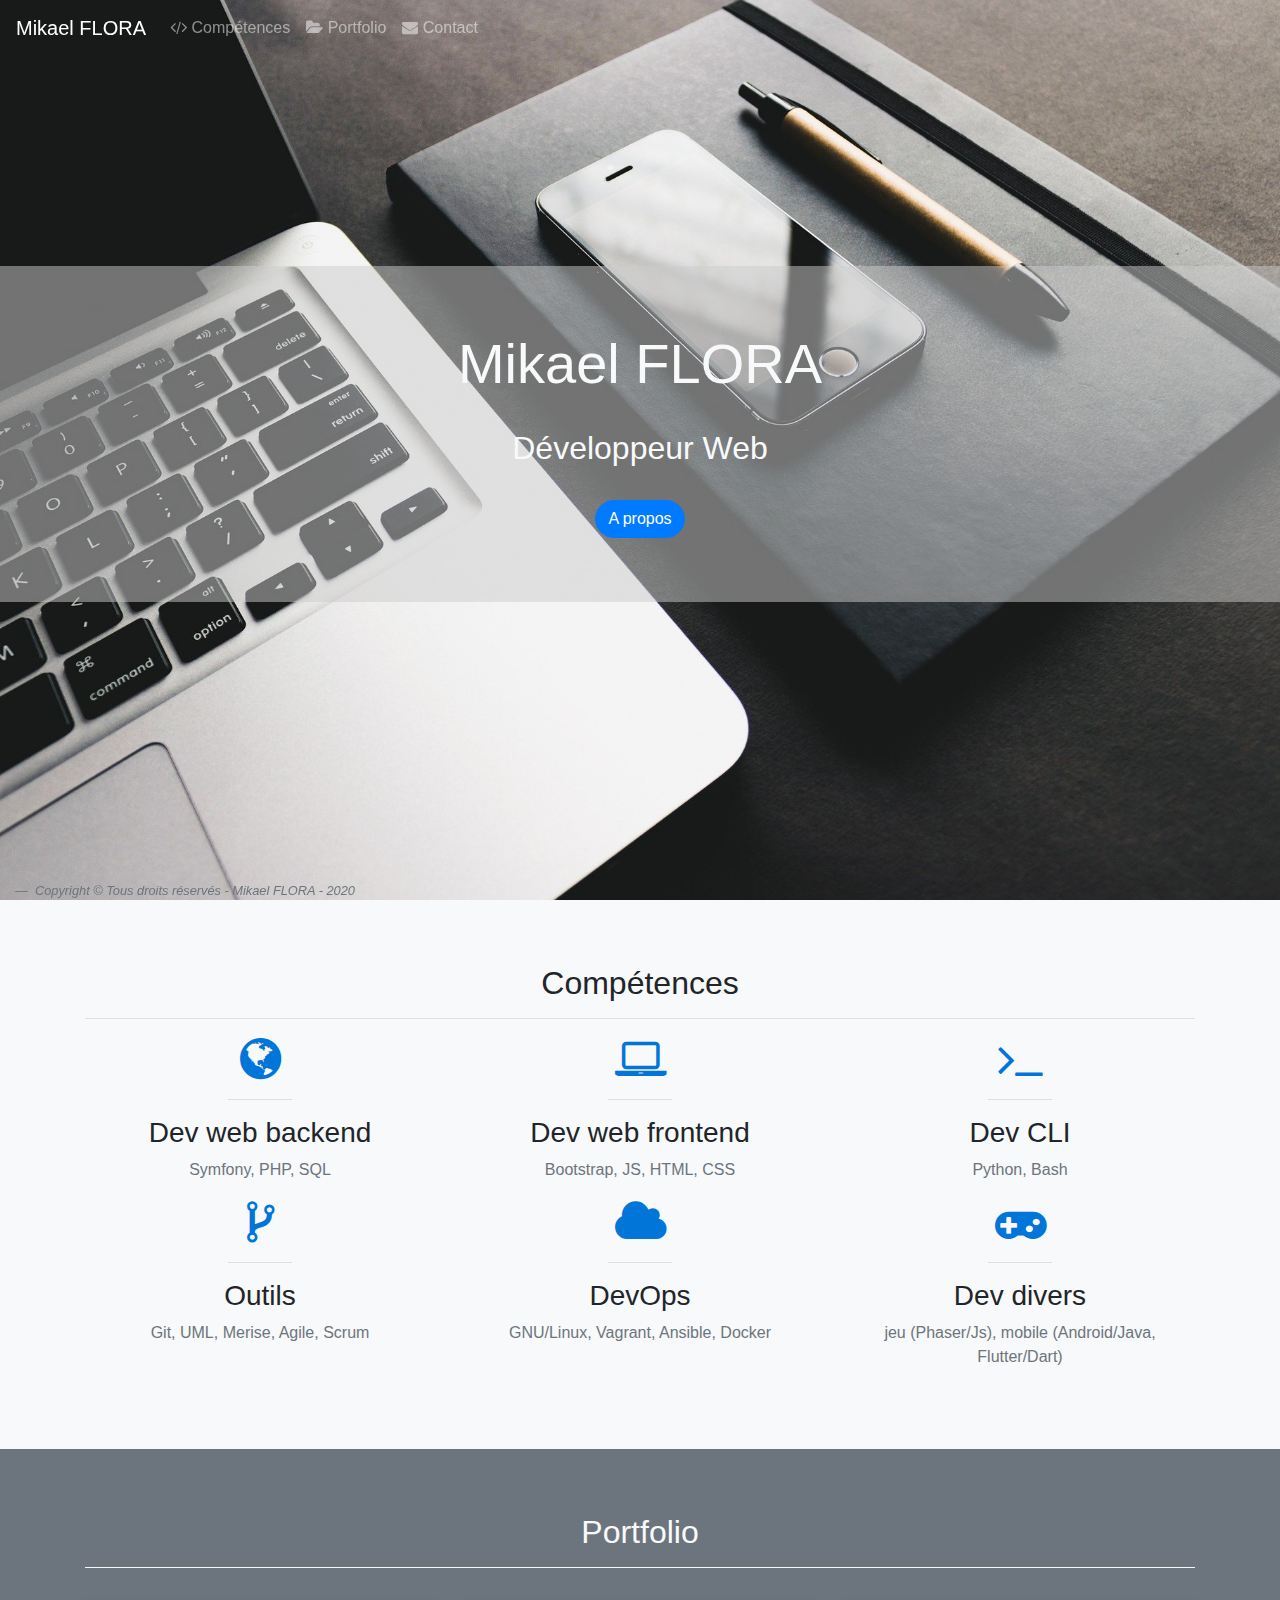
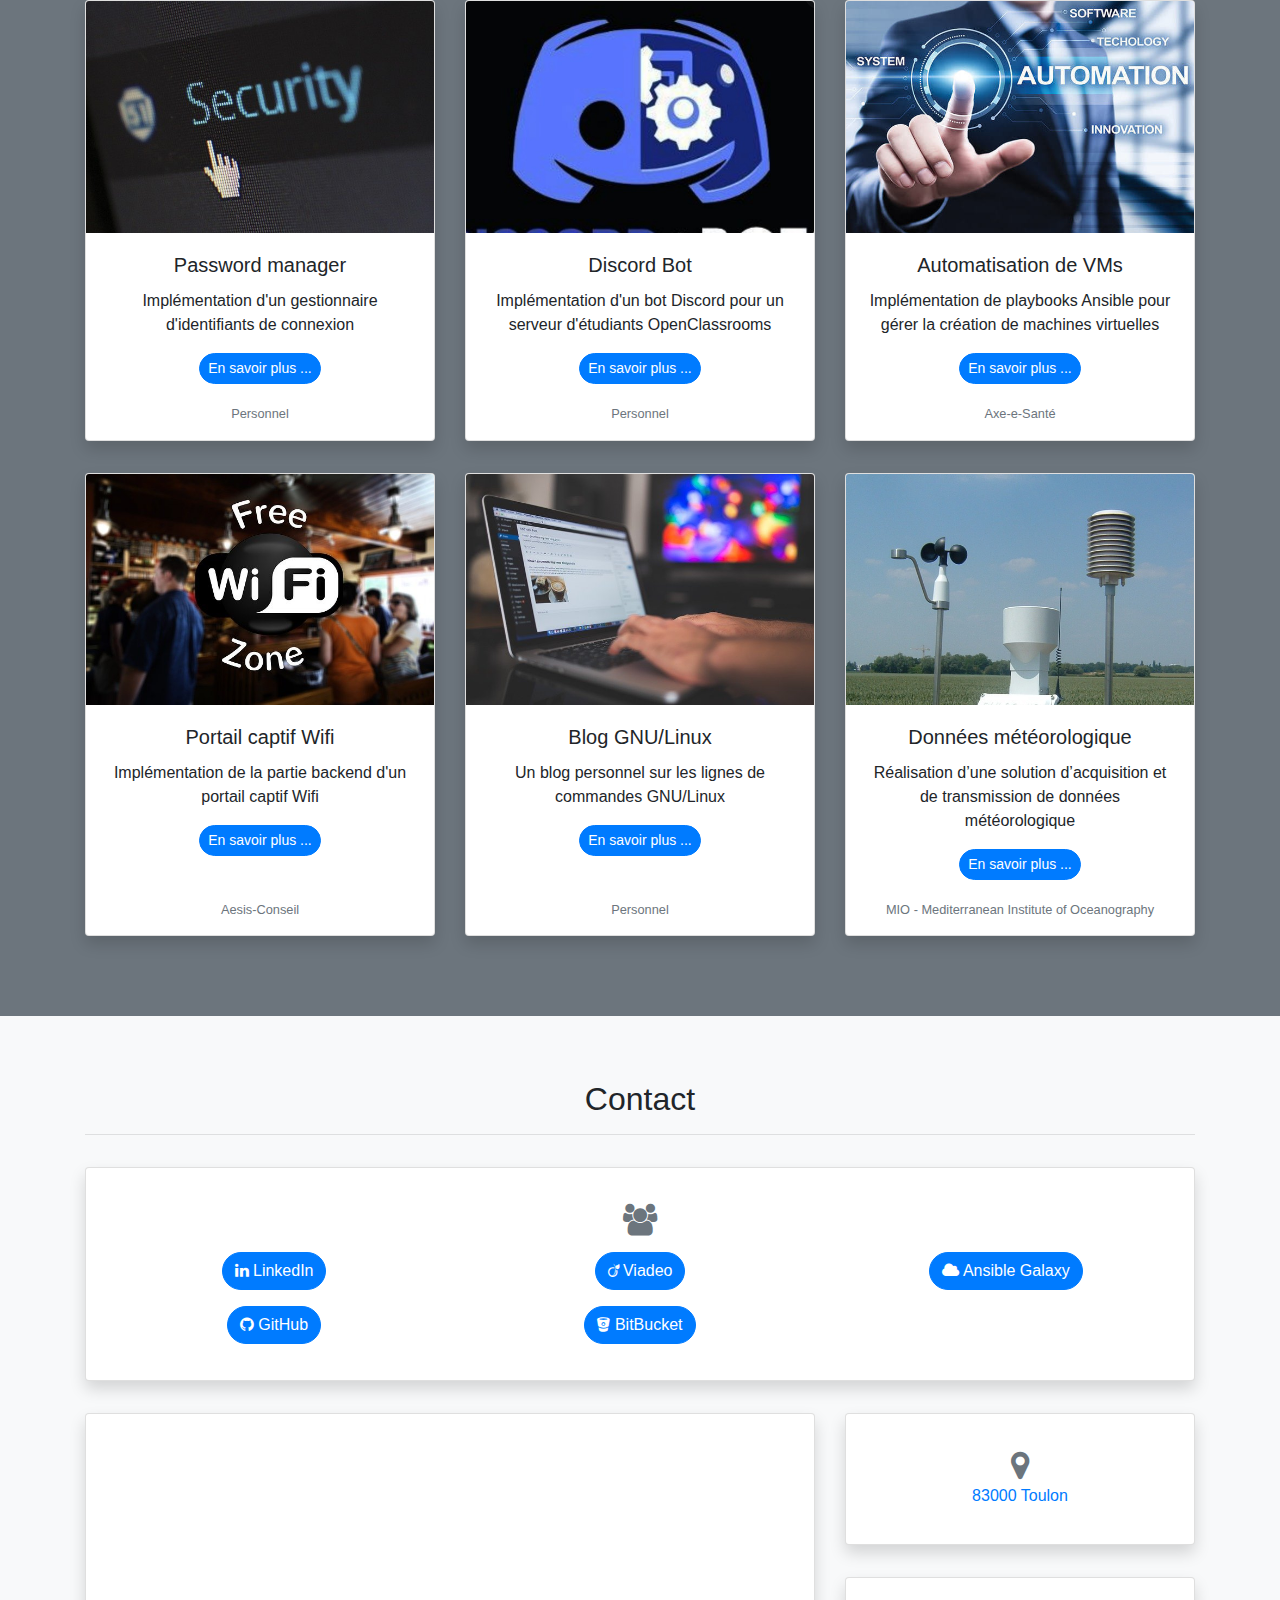
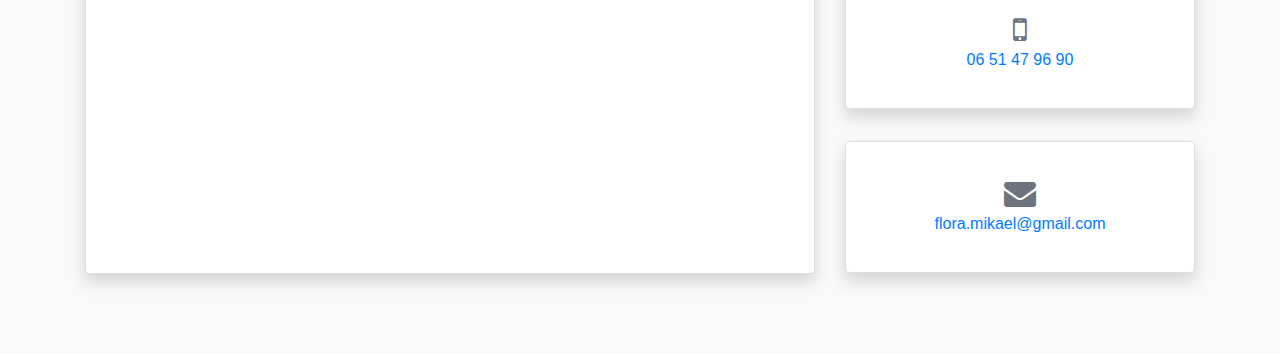
==== index.html @ eba41eec "projet portail captif Wifi" ====
<!DOCTYPE html>
<html lang="fr">
<head>
	<meta charset="utf-8">
	<link rel="stylesheet" href="https://stackpath.bootstrapcdn.com/bootstrap/4.5.2/css/bootstrap.min.css" integrity="sha384-JcKb8q3iqJ61gNV9KGb8thSsNjpSL0n8PARn9HuZOnIxN0hoP+VmmDGMN5t9UJ0Z" crossorigin="anonymous">
	<link rel="stylesheet" href="https://stackpath.bootstrapcdn.com/font-awesome/4.7.0/css/font-awesome.min.css" integrity="sha384-wvfXpqpZZVQGK6TAh5PVlGOfQNHSoD2xbE+QkPxCAFlNEevoEH3Sl0sibVcOQVnN" crossorigin="anonymous">
	<link rel="stylesheet" href="public/css/style.css">
	<title>Mikael FLORA</title>
</head>
<body>
	<!-- menu -->
	<nav class="navbar navbar-expand-sm navbar-dark bg-transparent fixed-top">
		<a class="navbar-brand page-scroll" href="#">Mikael FLORA</a>
		<button class="navbar-toggler collapsed" type="button" data-toggle="collapse" data-target="#navbarContent">
			<span class="navbar-toggler-icon"></span>
		</button>
		<div class="collapse navbar-collapse" id="navbarContent">
			<ul class="nav navbar-nav navbar-right">
				<li class="nav-item">
					<a class="nav-link" href="#skill"><span class="fa fa-code"></span> Compétences</a>
				</li>
				<li class="nav-item">
					<a class="nav-link" href="#portfolio"><span class="fa fa-folder-open"></span> Portfolio</a>
				</li>
				<li class="nav-item">
					<a class="nav-link" href="#contact"><span class="fa fa-envelope"></span> Contact</a>
				</li>
			</ul>
		</div>
	</nav>
	<!-- hero -->
	<header class="d-flex align-items-center">
		<div class="jumbotron text-center text-light col-12 rounded-0">
			<h1 class="display-4">Mikael FLORA</h1>
			<br>
			<h2>Développeur Web</h2>
			<br>
			<a href="#skill" class="btn btn-primary rounded-pill">A propos</a>
		</div>
	</header>
	<!-- content -->
	<!-- skill -->
	<div class="bg-light">
		<section id="skill" class="container text-center">
			<h2>Compétences</h2>
			<hr>
			<div class="row">
				<div class="col-12 col-sm-6 col-md-4">
					<span style="font-size: 48px; color: #0275d8" class="fa fa-globe"></span>
					<hr style="max-width: 64px">
					<h3>Dev web backend</h3>
					<p class="text-muted">Symfony, PHP, SQL</p>
				</div>
				<div class="col-12 col-sm-6 col-md-4">
					<span style="font-size: 48px; color: #0275d8" class="fa fa-laptop"></span>
					<hr style="max-width: 64px">
					<h3>Dev web frontend</h3>
					<p class="text-muted">Bootstrap, JS, HTML, CSS</p>
				</div>
				<div class="col-12 col-sm-6 col-md-4">
					<span style="font-size: 48px; color: #0275d8" class="fa fa-terminal"></span>
					<hr style="max-width: 64px">
					<h3>Dev CLI</h3>
					<p class="text-muted">Python, Bash</p>
				</div>
				<div class="col-12 col-sm-6 col-md-4">
					<span style="font-size: 48px; color: #0275d8" class="fa fa-code-fork"></span>
					<hr style="max-width: 64px">
					<h3>Outils</h3>
					<p class="text-muted">Git, UML, Merise, Agile, Scrum</p>
				</div>
				<div class="col-12 col-sm-6 col-md-4">
					<span style="font-size: 48px; color: #0275d8" class="fa fa-cloud"></span>
					<hr style="max-width: 64px">
					<h3>DevOps</h3>
					<p class="text-muted">GNU/Linux, Vagrant, Ansible, Docker</p>
				</div>
				<div class="col-12 col-sm-6 col-md-4">
					<span style="font-size: 48px; color: #0275d8" class="fa fa-gamepad"></span>
					<hr style="max-width: 64px">
					<h3>Dev divers</h3>
					<p class="text-muted">jeu (Phaser/Js), mobile (Android/Java, Flutter/Dart)</p>
				</div>
			</div>
		</section>
	</div>
	<!-- portfolio -->
	<div class="bg-secondary">
		<section id="portfolio" class="container text-center">
			<h2 class="text-light">Portfolio</h2>
			<hr style="border-color: #f7f7f7">
			<div class="card-deck">
				<div class="card my-3 shadow project">
					<img class="card-img-top" src="public/images/password-manager.jpg" alt="Card image cap">
					<div class="card-body">
						<h5 class="card-title">Password manager</h5>
						<p class="card-text">Implémentation d'un gestionnaire d'identifiants de connexion</p>
						<a href="password-manager.html" class="btn btn-primary btn-sm rounded-pill stretched-link">En savoir plus ...</a>
					</div>
					<div class="card-footed">
						<p class="small text-muted">Personnel</p>
					</div>
				</div>
				<div class="card my-3 shadow project">
					<img class="card-img-top" src="public/images/discord.jpg" alt="Card image cap">
					<div class="card-body">
						<h5 class="card-title">Discord Bot</h5>
						<p class="card-text">Implémentation d'un bot Discord pour un serveur d'étudiants OpenClassrooms</p>
						<a href="discord-bot.html" class="btn btn-primary btn-sm rounded-pill stretched-link">En savoir plus ...</a>
					</div>
					<div class="card-footed">
						<p class="small text-muted">Personnel</p>
					</div>
				</div>
				<div class="card my-3 shadow project">
					<img class="card-img-top" src="public/images/automation.jpg" alt="Card image cap">
					<div class="card-body">
						<h5 class="card-title">Automatisation de VMs</h5>
						<p class="card-text">Implémentation de playbooks Ansible pour gérer la création de machines virtuelles</p>
						<a href="vms.html" class="btn btn-primary btn-sm rounded-pill stretched-link">En savoir plus ...</a>
					</div>
					<div class="card-footed">
						<p class="small text-muted">Axe-e-Santé</p>
					</div>
				</div>
			</div>
			<div class="card-deck">
				<div class="card my-3 shadow project">
					<img class="card-img-top" src="public/images/wifi.jpg" alt="Card image cap">
					<div class="card-body">
						<h5 class="card-title">Portail captif Wifi</h5>
						<p class="card-text">Implémentation de la partie backend d'un portail captif Wifi</p>
						<a href="wifi.html" class="btn btn-primary btn-sm rounded-pill stretched-link">En savoir plus ...</a>
					</div>
					<div class="card-footed">
						<p class="small text-muted">Aesis-Conseil</p>
					</div>
				</div>
				<div class="card my-3 shadow project">
					<img class="card-img-top" src="public/images/blog.jpg" alt="Card image cap">
					<div class="card-body">
						<h5 class="card-title">Blog GNU/Linux</h5>
						<p class="card-text">Un blog personnel sur les lignes de commandes GNU/Linux</p>
						<a href="blog.html" class="btn btn-primary btn-sm rounded-pill stretched-link">En savoir plus ...</a>
					</div>
					<div class="card-footed">
						<p class="small text-muted">Personnel</p>
					</div>
				</div>
				<div class="card my-3 shadow project">
					<img class="card-img-top" src="public/images/weather-station.jpg" alt="Card image cap">
					<div class="card-body">
						<h5 class="card-title">Données météorologique</h5>
						<p class="card-text">Réalisation d’une solution d’acquisition et de transmission de données météorologique</p>
						<a href="weatherstation.html" class="btn btn-primary btn-sm rounded-pill stretched-link">En savoir plus ...</a>
					</div>
					<div class="card-footed">
						<p class="small text-muted">MIO - Mediterranean Institute of Oceanography</p>
					</div>
				</div>
			</div>
		</section>
	</div>
	<!-- contact -->
	<div class="bg-light">
		<section id="contact" class="container text-center">
			<h2>Contact</h2>
			<hr>
			<div class="row">
				<div class="col-12">
					<div class="card my-3 shadow">
						<div class="card-body">
							<span style="font-size: 32px; color: #6c757d" class="fa fa-users my-3"></span>
							<div class="row">
								<div class="col-12 col-sm-6 col-md-4">
									<a class="btn btn-primary rounded-pill mb-3" href="https://fr.linkedin.com/in/mikael-flora-923458b4"><span class="fa fa-linkedin"></span> LinkedIn</a>
								</div>
								<div class="col-12 col-sm-6 col-md-4">
									<a class="btn btn-primary rounded-pill mb-3" href="https://viadeo.journaldunet.com/p/mikael-flora-2685416"><span class="fa fa-viadeo"></span> Viadeo</a>
								</div>
								<div class="col-12 col-sm-6 col-md-4">
									<a class="btn btn-primary rounded-pill mb-3" href="https://galaxy.ansible.com/mikaelflora"><span class="fa fa-cloud"></span> Ansible Galaxy</a>
								</div>
								<div class="col-12 col-sm-6 col-md-4">
									<a class="btn btn-primary rounded-pill mb-3" href="https://github.com/mikaelflora"><span class="fa fa-github"></span> GitHub</a>
								</div>
								<div class="col-12 col-sm-6 col-md-4">
									<a class="btn btn-primary rounded-pill mb-3" href="https://bitbucket.org/openclassrooms"><span class="fa fa-bitbucket"></span> BitBucket</a>
								</div>
							</div>
						</div>
					</div>
				</div>
			</div>
			<div class="row">
				<div class="col-12 col-lg-8">
					<div class="card my-3 shadow">
						<div class="card-body">
							<div id="map-container-google" class="rounded map-responsive">
				<iframe src="https://www.google.com/maps/embed?pb=!1m18!1m12!1m3!1d23298.258753859714!2d5.929861238009072!3d43.119594615152316!2m3!1f0!2f0!3f0!3m2!1i1024!2i768!4f13.1!3m3!1m2!1s0x12c91ba234d2a109%3A0x1c0819a950b6f610!2s83000%20Toulon!5e0!3m2!1sfr!2sfr!4v1603699449719!5m2!1sfr!2sfr" frameborder="0" style="border:0;" allowfullscreen="" aria-hidden="false" tabindex="0"></iframe>
							</div>
						</div>
					</div>
				</div>
				<div class="col-12 col-lg-4">
					<div class="row">						
						<div class="col-12">
							<div class="card my-3 shadow">
								<div class="card-body">
									<span style="font-size: 32px; color: #6c757d" class="fa fa-map-marker mt-3"></span>
									<address>
										<p>
											<a href="https://www.google.fr/maps/place/83000+Toulon/@43.1195946,5.9298612,14z/data=!3m1!4b1!4m5!3m4!1s0x12c91ba234d2a109:0x1c0819a950b6f610!8m2!3d43.1146883!4d5.9488975">83000 Toulon</a>
										</p>
									</address>
								</div>
							</div>
						</div>
						<div class="col-12">
							<div class="card my-3 shadow">
								<div class="card-body">
									<span style="font-size: 32px; color: #6c757d" class="fa fa-mobile mt-3"></span>
									<p>
										<a href="tel:(+33) 6 51 47 96 90"> 06 51 47 96 90</a>
									</p>
								</div>
							</div>
						</div>
						<div class="col-12">
							<div class="card my-3 shadow">
								<div class="card-body">
									<span style="font-size: 32px; color: #6c757d" class="fa fa-envelope mt-3"></span>
									<p>
										<script type="text/javascript">
		  									emailE = 'gmail.com'
											emailE = ('flora.mikael' + '@' + emailE)
											document.write('<a href="mailto:' + emailE + '">' + emailE + '</a>')
										</script>
										<noscript>
											Email address protected by JavaScript
										</noscript>
									</p>
								</div>
							</div>
						</div>
					</div>
				</div>
			</div>
		</section>
	</div>
	<!-- footer -->
	<footer class="container-fluid blockquote-footer fixed-bottom">
		<span class="font-italic">Copyright © Tous droits réservés - Mikael FLORA - 2020</span>
	</footer>
	<!-- js -->
	<script src="https://code.jquery.com/jquery-3.5.1.slim.min.js" integrity="sha384-DfXdz2htPH0lsSSs5nCTpuj/zy4C+OGpamoFVy38MVBnE+IbbVYUew+OrCXaRkfj" crossorigin="anonymous"></script>
	<script src="https://cdn.jsdelivr.net/npm/bootstrap@4.5.3/dist/js/bootstrap.bundle.min.js" integrity="sha384-ho+j7jyWK8fNQe+A12Hb8AhRq26LrZ/JpcUGGOn+Y7RsweNrtN/tE3MoK7ZeZDyx" crossorigin="anonymous"></script>
	<script src="public/js/script.js" type="text/javascript"></script>
</body>
</html>
---- public/css/style.css ----
html {
  scroll-behavior: smooth;
}

header {
	height: 100vh;
	background-image: url('../../public/images/hero.jpg');
	background-size: cover;
	background-position: center;
	background-repeat: no-repeat;
}

.jumbotron {
	background: rgba(204, 204, 204, 0.5);
}

.container { 
    padding-top: 64px;
    padding-bottom: 64px;
}

.map-responsive {
	overflow:hidden;
	padding-bottom:56.25%;
	position:relative;>
	height:0;
	margin: 16px;
}

.map-responsive iframe {
	left:0;
	top:0;
	height:100%;
	width:100%;
	position:absolute;
}

a:hover.nav-link, a:hover.navbar-brand {
	transition-property: transform;
	transition-duration: 0.2s;
    transform:scale(1.1,1.1);
    -webkit-transform:scale(1.1,1.1);
    -moz-transform:scale(1.1,1.1);
}

.project:hover {
	transition: transform .25s ease;
	transform: scale(1.10);
}
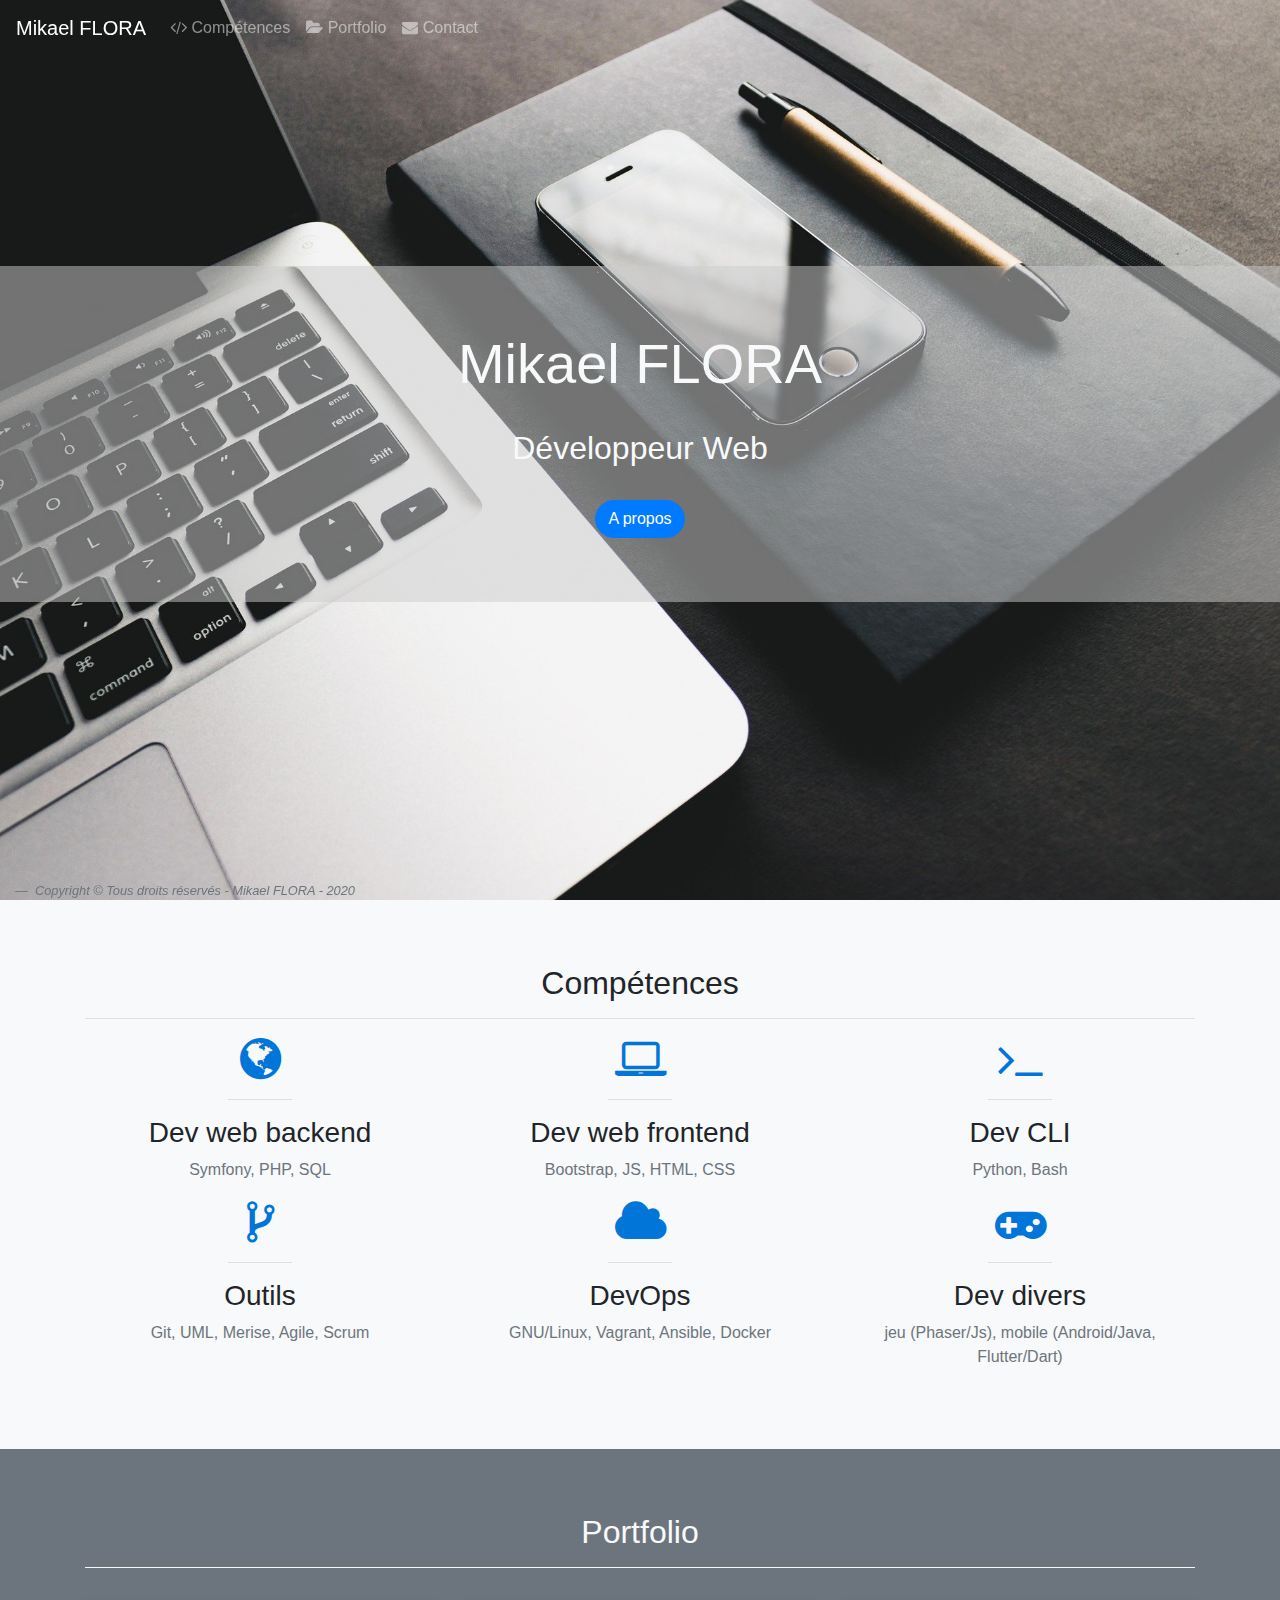
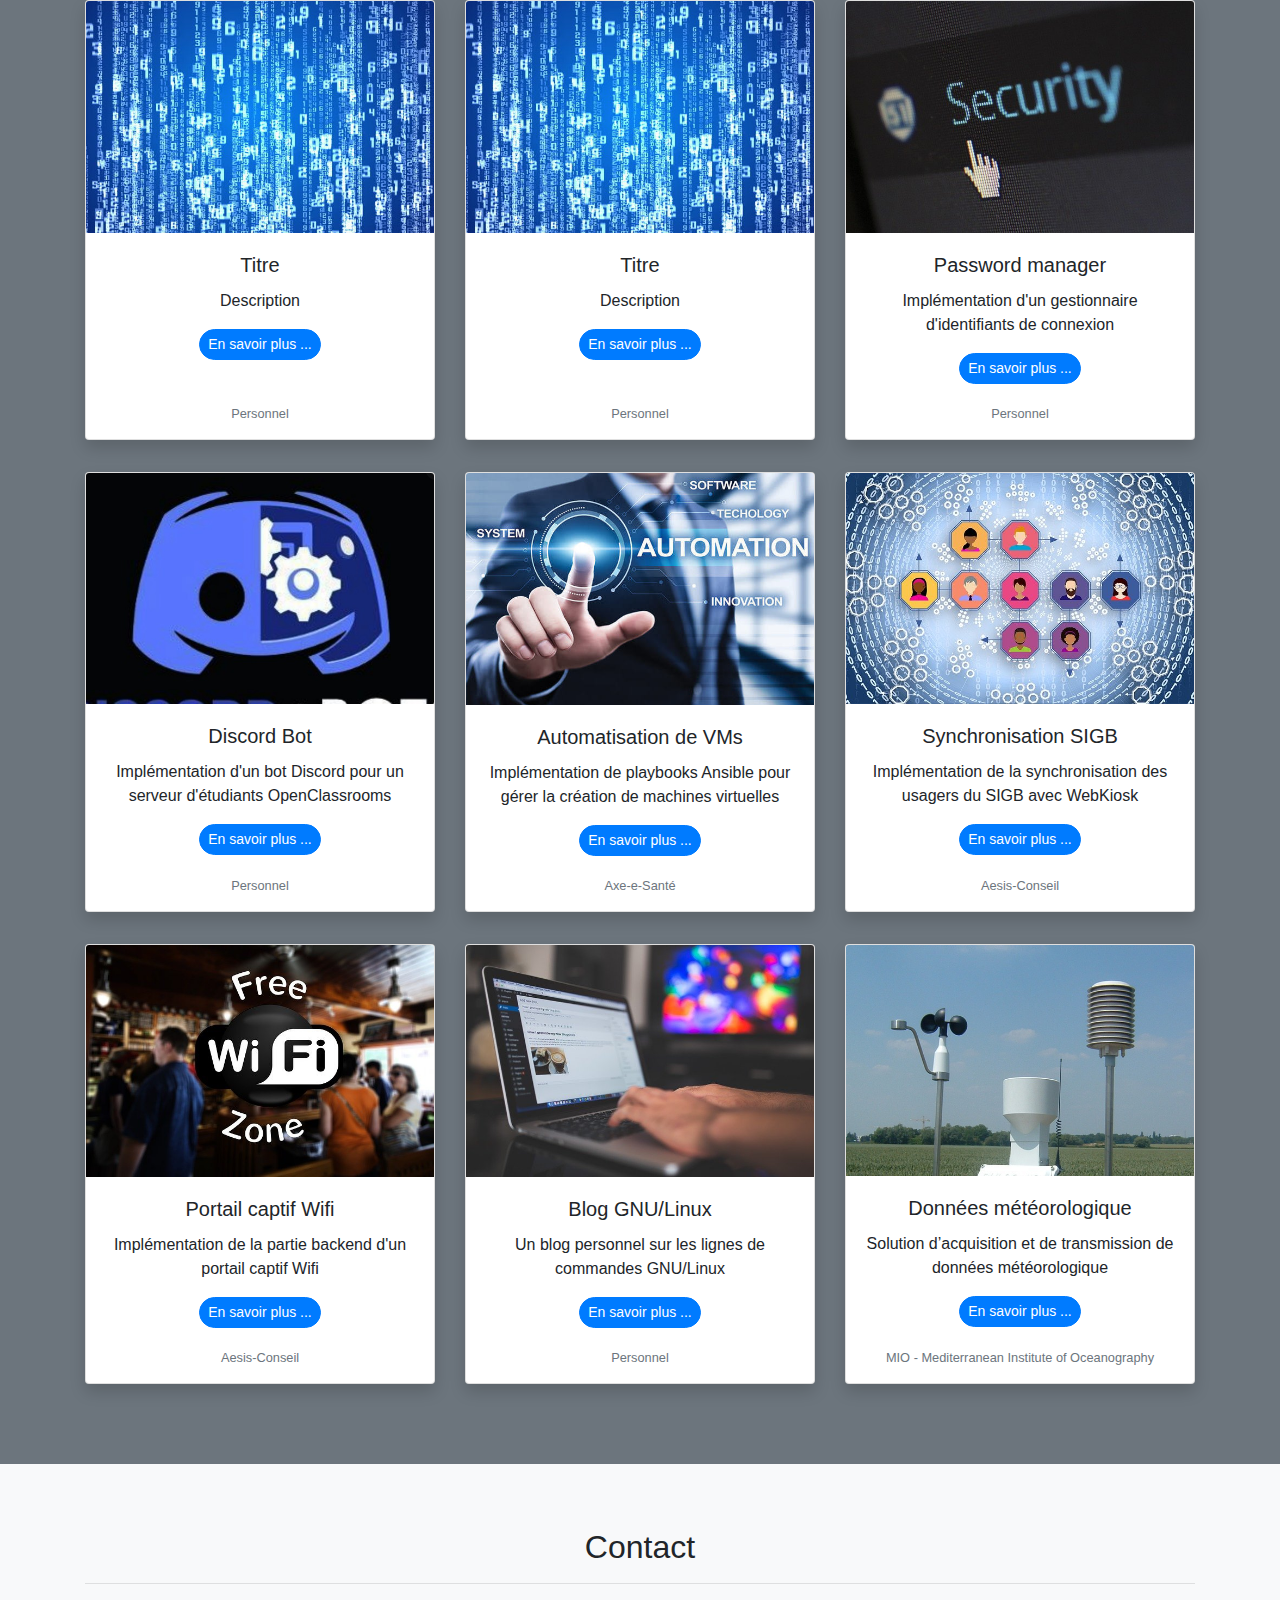
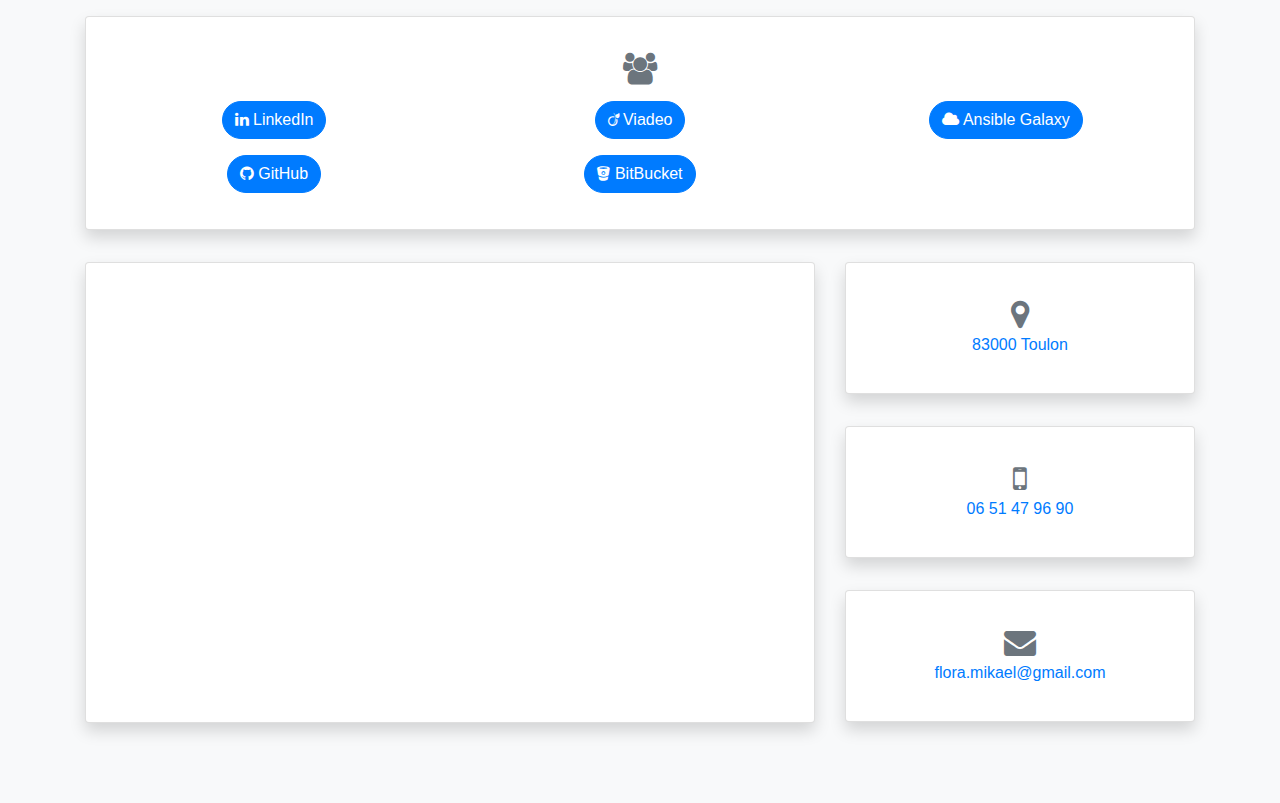
==== commit c2b3bb4c: "projet synchronisation SIGB" ====
--- a/index.html
+++ b/index.html
@@ -91,6 +91,28 @@
 			<hr style="border-color: #f7f7f7">
 			<div class="card-deck">
 				<div class="card my-3 shadow project">
+					<img class="card-img-top" src="public/images/matrix.jpg" alt="Card image cap">
+					<div class="card-body">
+						<h5 class="card-title">Titre</h5>
+						<p class="card-text">Description</p>
+						<a href="password-manager.html" class="btn btn-primary btn-sm rounded-pill stretched-link">En savoir plus ...</a>
+					</div>
+					<div class="card-footed">
+						<p class="small text-muted">Personnel</p>
+					</div>
+				</div>
+				<div class="card my-3 shadow project">
+					<img class="card-img-top" src="public/images/matrix.jpg" alt="Card image cap">
+					<div class="card-body">
+						<h5 class="card-title">Titre</h5>
+						<p class="card-text">Description</p>
+						<a href="password-manager.html" class="btn btn-primary btn-sm rounded-pill stretched-link">En savoir plus ...</a>
+					</div>
+					<div class="card-footed">
+						<p class="small text-muted">Personnel</p>
+					</div>
+				</div>
+				<div class="card my-3 shadow project">
 					<img class="card-img-top" src="public/images/password-manager.jpg" alt="Card image cap">
 					<div class="card-body">
 						<h5 class="card-title">Password manager</h5>
@@ -101,6 +123,8 @@
 						<p class="small text-muted">Personnel</p>
 					</div>
 				</div>
+			</div>
+			<div class="card-deck">
 				<div class="card my-3 shadow project">
 					<img class="card-img-top" src="public/images/discord.jpg" alt="Card image cap">
 					<div class="card-body">
@@ -123,6 +147,17 @@
 						<p class="small text-muted">Axe-e-Santé</p>
 					</div>
 				</div>
+				<div class="card my-3 shadow project">
+					<img class="card-img-top" src="public/images/users-network.jpg" alt="Card image cap">
+					<div class="card-body">
+						<h5 class="card-title">Synchronisation SIGB</h5>
+						<p class="card-text">Implémentation de la synchronisation des usagers du SIGB avec WebKiosk</p>
+						<a href="synchro.html" class="btn btn-primary btn-sm rounded-pill stretched-link">En savoir plus ...</a>
+					</div>
+					<div class="card-footed">
+						<p class="small text-muted">Aesis-Conseil</p>
+					</div>
+				</div>
 			</div>
 			<div class="card-deck">
 				<div class="card my-3 shadow project">
@@ -151,7 +186,7 @@
 					<img class="card-img-top" src="public/images/weather-station.jpg" alt="Card image cap">
 					<div class="card-body">
 						<h5 class="card-title">Données météorologique</h5>
-						<p class="card-text">Réalisation d’une solution d’acquisition et de transmission de données météorologique</p>
+						<p class="card-text">Solution d’acquisition et de transmission de données météorologique</p>
 						<a href="weatherstation.html" class="btn btn-primary btn-sm rounded-pill stretched-link">En savoir plus ...</a>
 					</div>
 					<div class="card-footed">
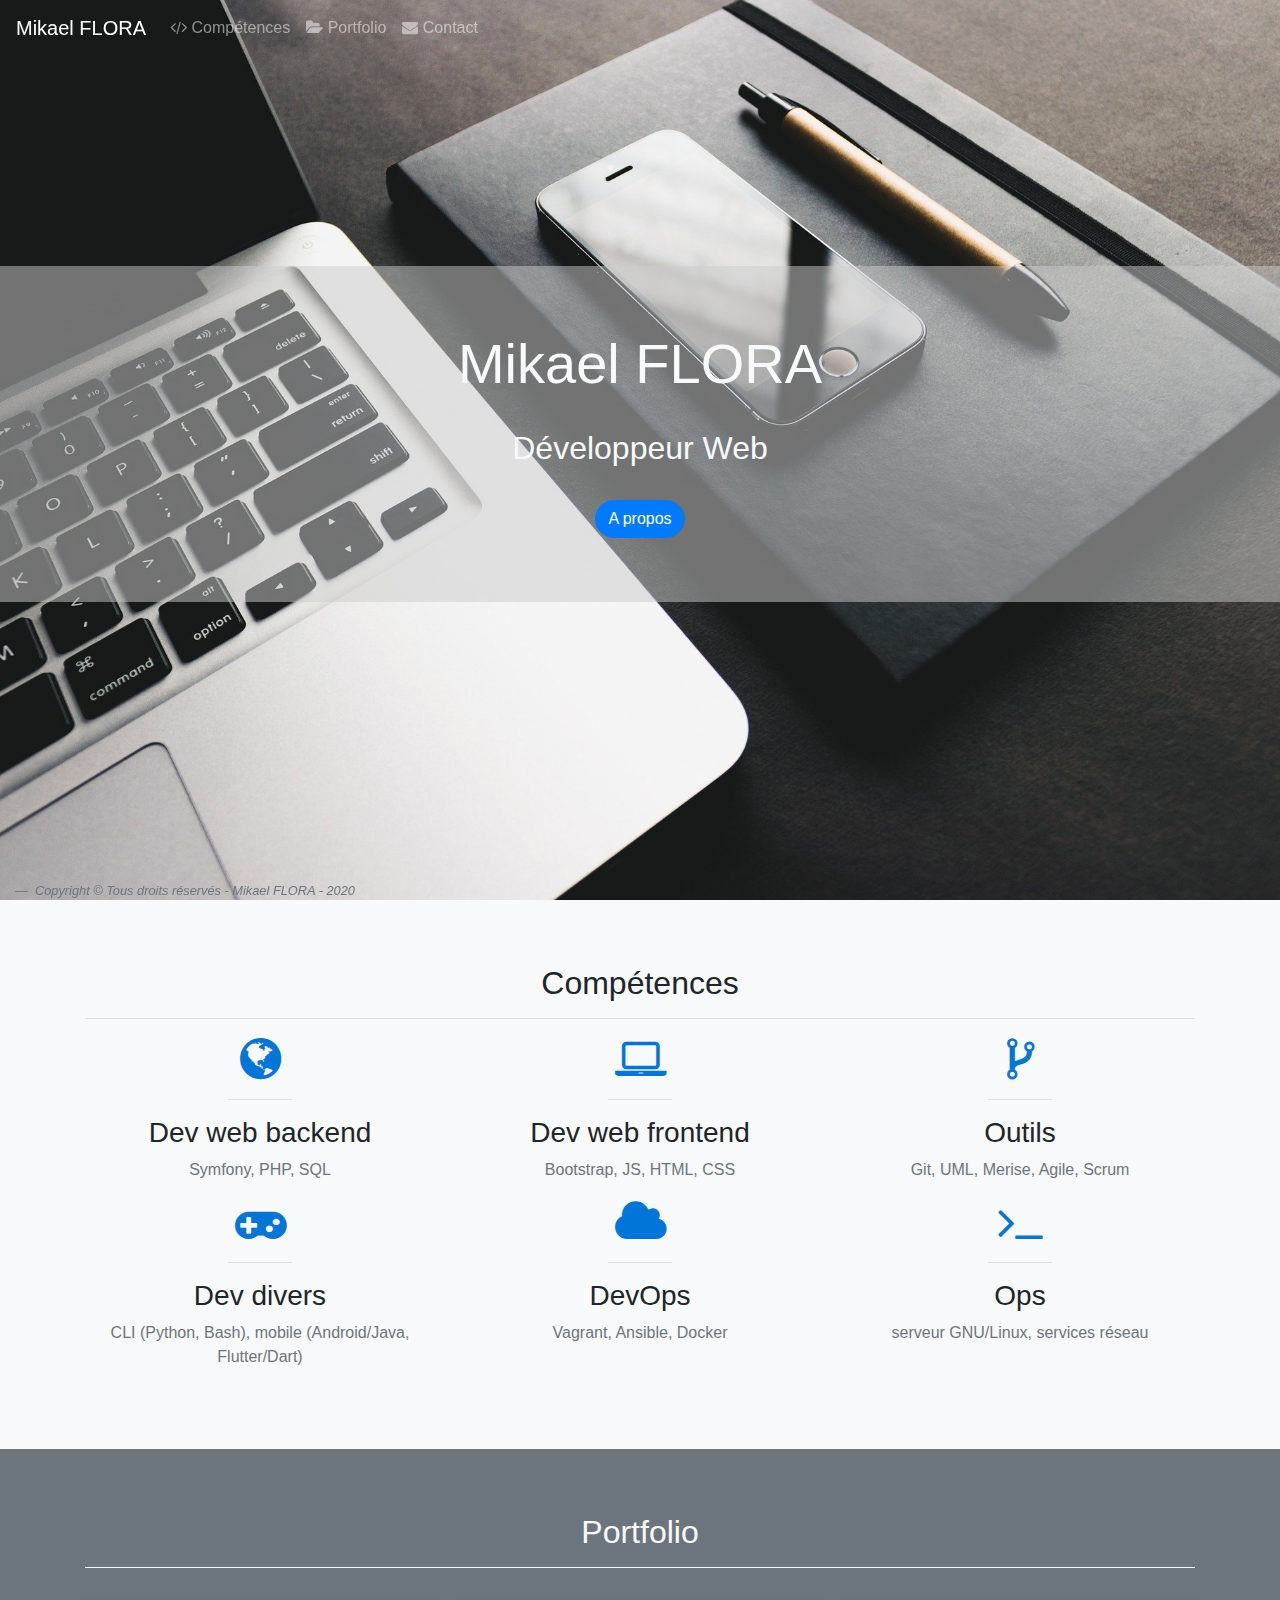
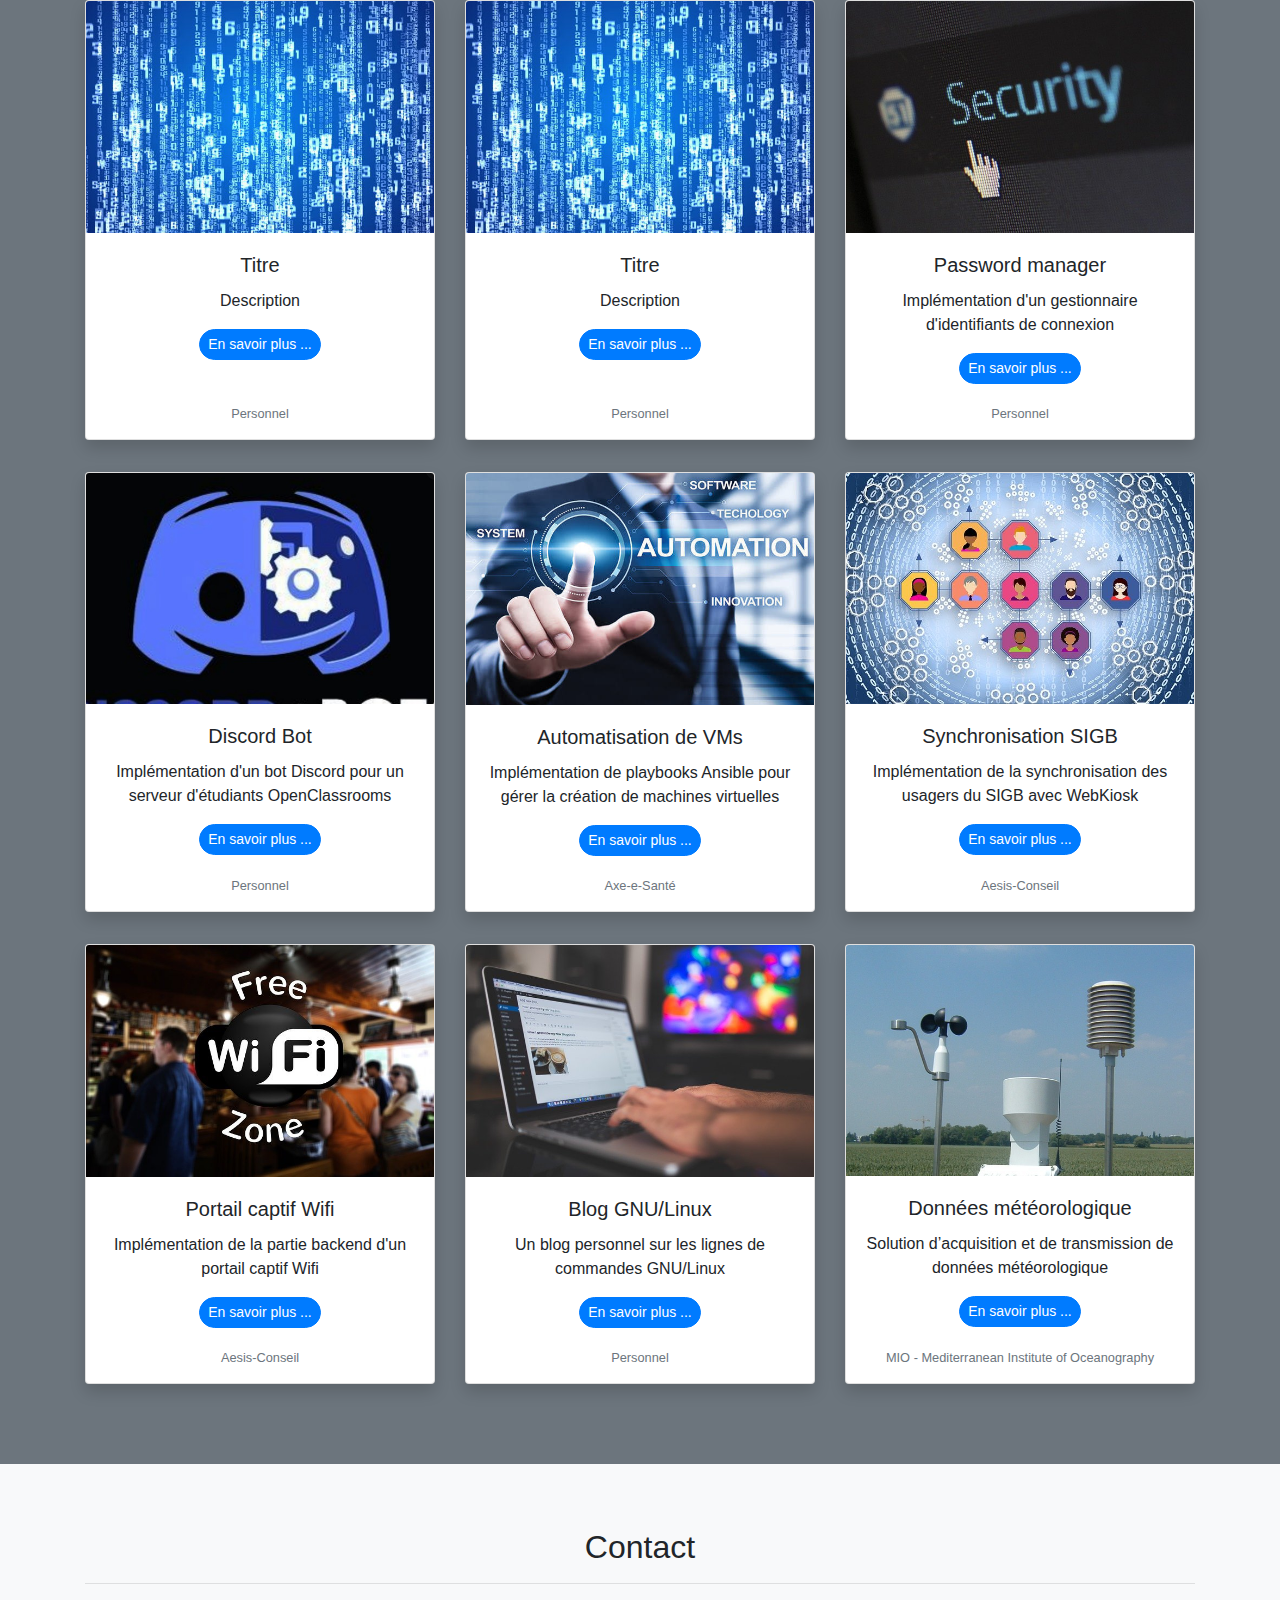
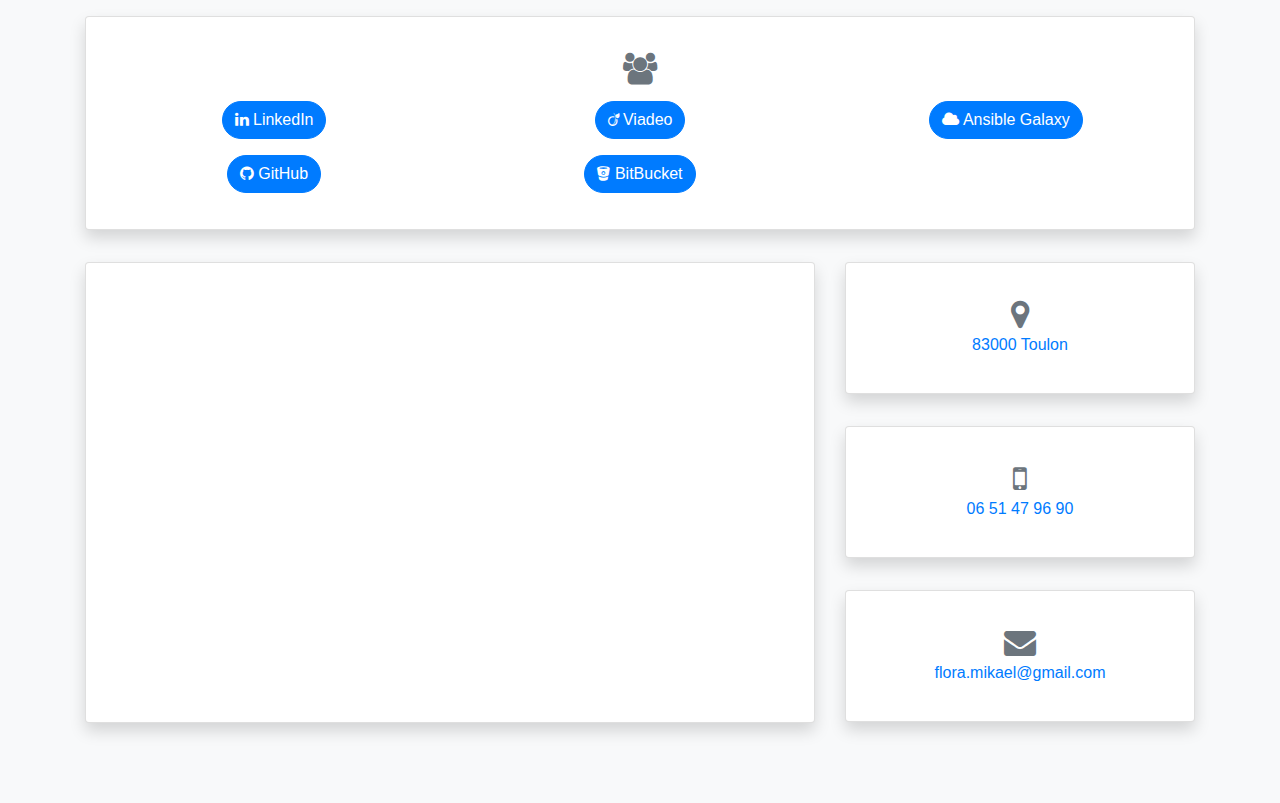
==== commit 509ba05c: "modification des compétences" ====
--- a/index.html
+++ b/index.html
@@ -58,28 +58,28 @@
 					<p class="text-muted">Bootstrap, JS, HTML, CSS</p>
 				</div>
 				<div class="col-12 col-sm-6 col-md-4">
-					<span style="font-size: 48px; color: #0275d8" class="fa fa-terminal"></span>
-					<hr style="max-width: 64px">
-					<h3>Dev CLI</h3>
-					<p class="text-muted">Python, Bash</p>
-				</div>
-				<div class="col-12 col-sm-6 col-md-4">
 					<span style="font-size: 48px; color: #0275d8" class="fa fa-code-fork"></span>
 					<hr style="max-width: 64px">
 					<h3>Outils</h3>
 					<p class="text-muted">Git, UML, Merise, Agile, Scrum</p>
 				</div>
 				<div class="col-12 col-sm-6 col-md-4">
+					<span style="font-size: 48px; color: #0275d8" class="fa fa-gamepad"></span>
+					<hr style="max-width: 64px">
+					<h3>Dev divers</h3>
+					<p class="text-muted">CLI (Python, Bash), mobile (Android/Java, Flutter/Dart)</p>
+				</div>
+				<div class="col-12 col-sm-6 col-md-4">
 					<span style="font-size: 48px; color: #0275d8" class="fa fa-cloud"></span>
 					<hr style="max-width: 64px">
 					<h3>DevOps</h3>
-					<p class="text-muted">GNU/Linux, Vagrant, Ansible, Docker</p>
-				</div>
-				<div class="col-12 col-sm-6 col-md-4">
-					<span style="font-size: 48px; color: #0275d8" class="fa fa-gamepad"></span>
-					<hr style="max-width: 64px">
-					<h3>Dev divers</h3>
-					<p class="text-muted">jeu (Phaser/Js), mobile (Android/Java, Flutter/Dart)</p>
+					<p class="text-muted">Vagrant, Ansible, Docker</p>
+				</div>
+				<div class="col-12 col-sm-6 col-md-4">
+					<span style="font-size: 48px; color: #0275d8" class="fa fa-terminal"></span>
+					<hr style="max-width: 64px">
+					<h3>Ops</h3>
+					<p class="text-muted">serveur GNU/Linux, services réseau</p>
 				</div>
 			</div>
 		</section>
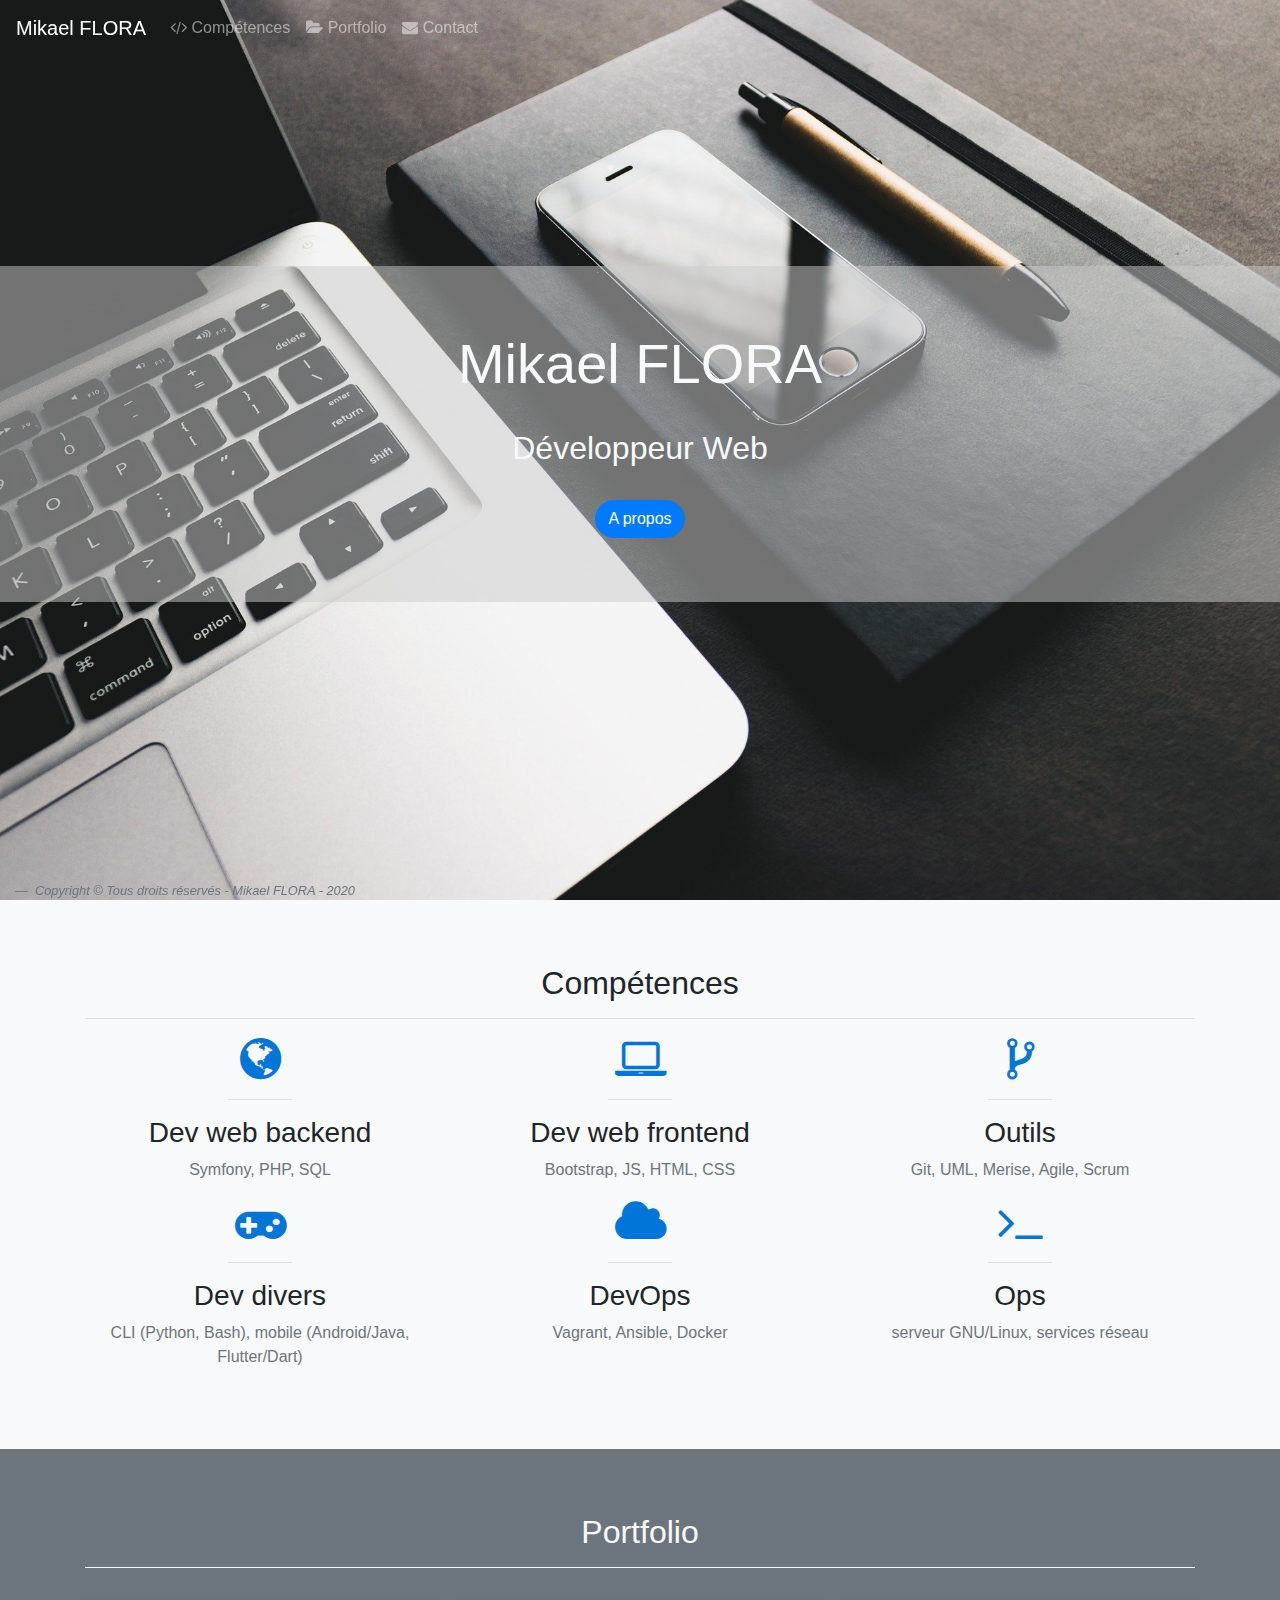
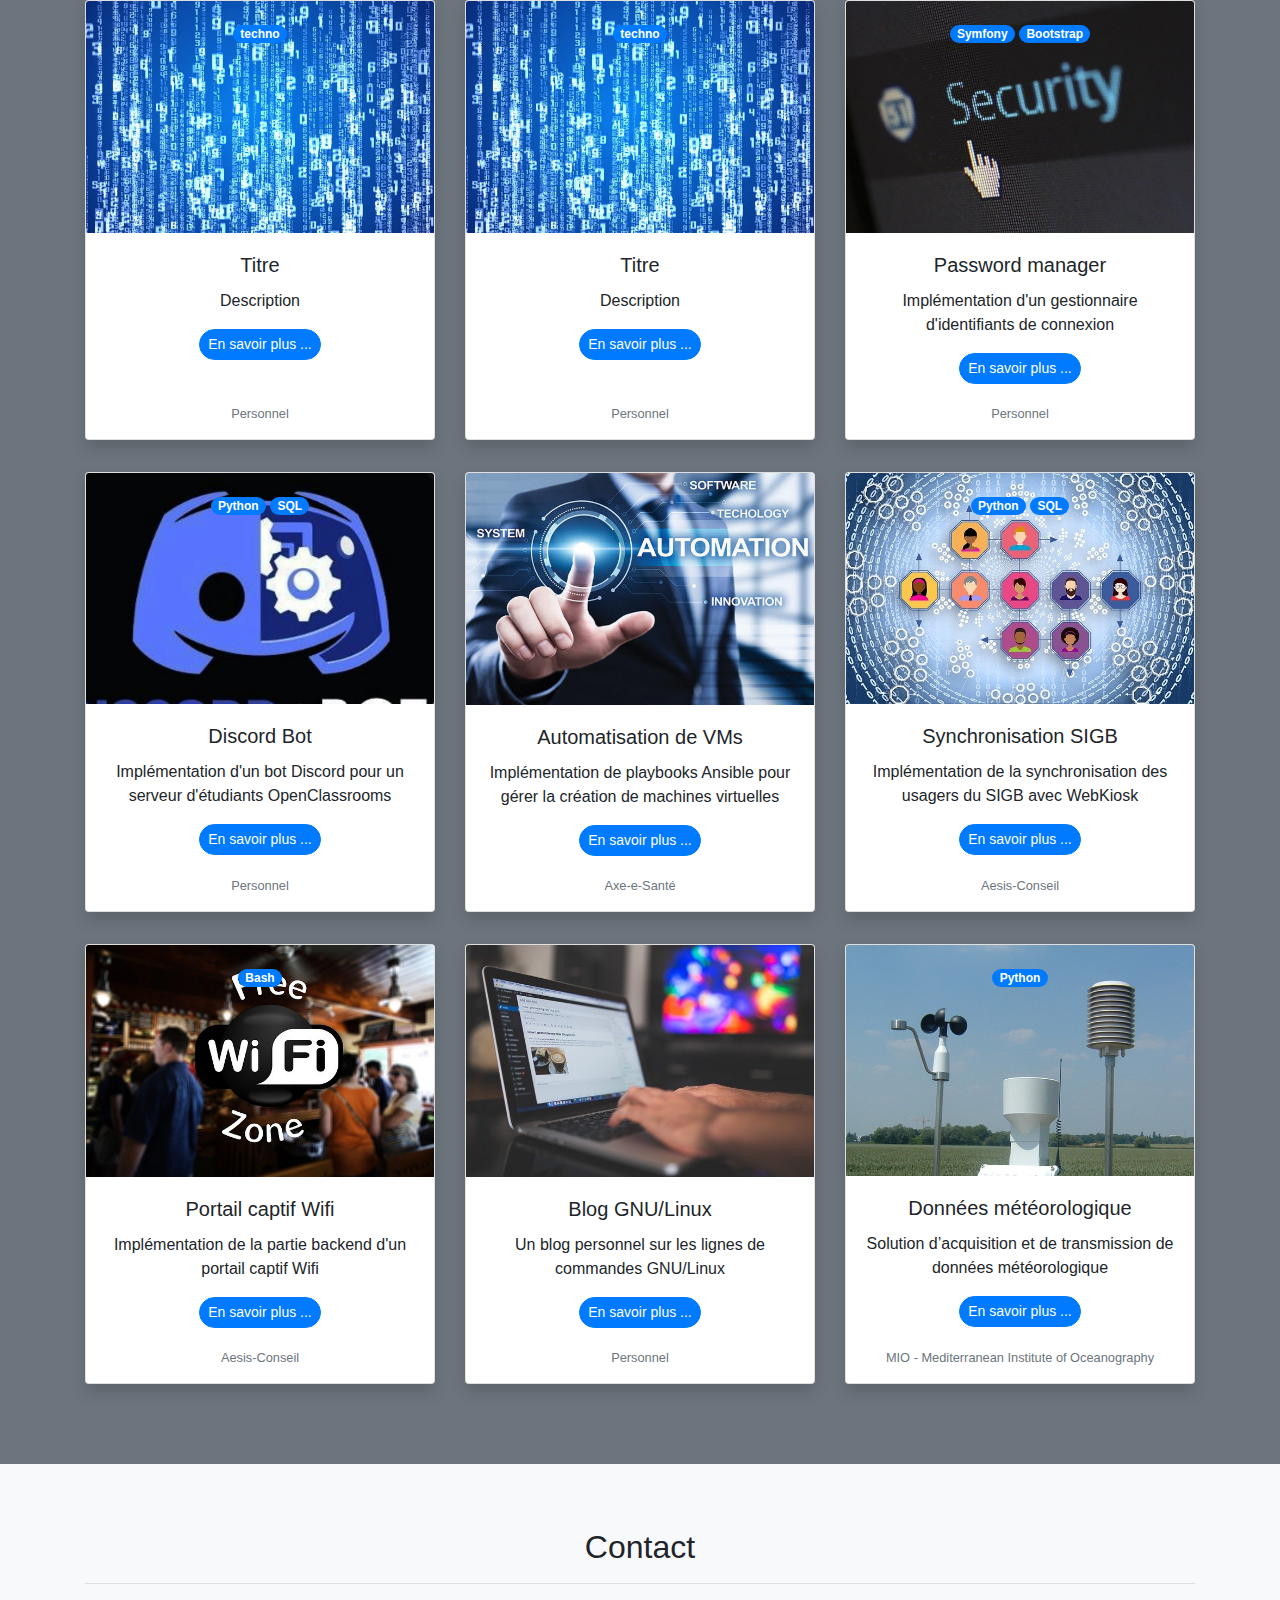
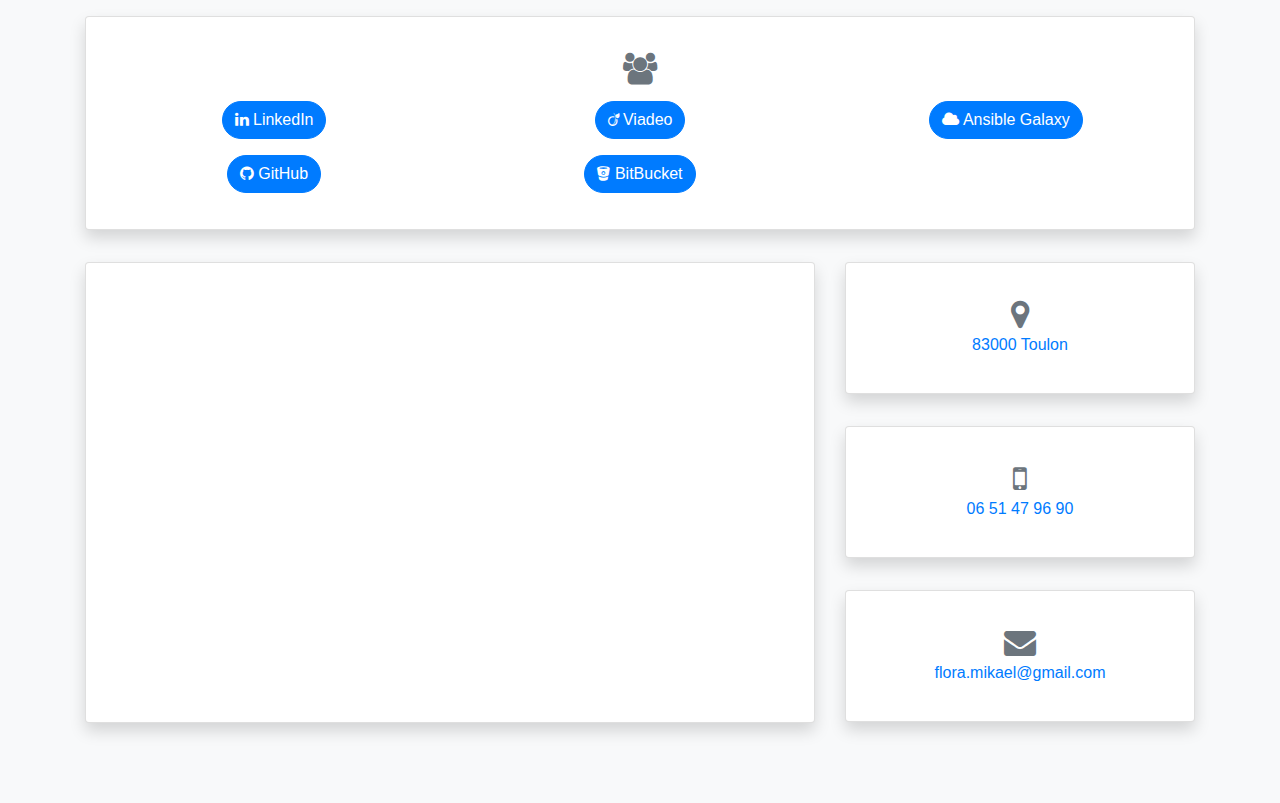
==== commit ba25c5dd: "ajout des flags techno sur les projets des portfolio" ====
--- a/index.html
+++ b/index.html
@@ -92,6 +92,11 @@
 			<div class="card-deck">
 				<div class="card my-3 shadow project">
 					<img class="card-img-top" src="public/images/matrix.jpg" alt="Card image cap">
+					<div class="card-img-overlay">
+    					<p>
+    						<span class="card-text text-right badge badge-primary badge-pill">techno</span>
+    					</p>
+    				</div>
 					<div class="card-body">
 						<h5 class="card-title">Titre</h5>
 						<p class="card-text">Description</p>
@@ -103,6 +108,11 @@
 				</div>
 				<div class="card my-3 shadow project">
 					<img class="card-img-top" src="public/images/matrix.jpg" alt="Card image cap">
+					<div class="card-img-overlay">
+    					<p>
+    						<span class="card-text text-right badge badge-primary badge-pill">techno</span>
+    					</p>
+    				</div>
 					<div class="card-body">
 						<h5 class="card-title">Titre</h5>
 						<p class="card-text">Description</p>
@@ -114,6 +124,12 @@
 				</div>
 				<div class="card my-3 shadow project">
 					<img class="card-img-top" src="public/images/password-manager.jpg" alt="Card image cap">
+					<div class="card-img-overlay">
+    					<p>
+    						<span class="card-text text-right badge badge-primary badge-pill">Symfony</span>
+    						<span class="card-text text-right badge badge-primary badge-pill">Bootstrap</span>
+    					</p>
+    				</div>
 					<div class="card-body">
 						<h5 class="card-title">Password manager</h5>
 						<p class="card-text">Implémentation d'un gestionnaire d'identifiants de connexion</p>
@@ -127,6 +143,12 @@
 			<div class="card-deck">
 				<div class="card my-3 shadow project">
 					<img class="card-img-top" src="public/images/discord.jpg" alt="Card image cap">
+					<div class="card-img-overlay">
+    					<p>
+    						<span class="card-text text-right badge badge-primary badge-pill">Python</span>
+    						<span class="card-text text-right badge badge-primary badge-pill">SQL</span>
+    					</p>
+    				</div>
 					<div class="card-body">
 						<h5 class="card-title">Discord Bot</h5>
 						<p class="card-text">Implémentation d'un bot Discord pour un serveur d'étudiants OpenClassrooms</p>
@@ -149,6 +171,12 @@
 				</div>
 				<div class="card my-3 shadow project">
 					<img class="card-img-top" src="public/images/users-network.jpg" alt="Card image cap">
+					<div class="card-img-overlay">
+    					<p>
+    						<span class="card-text text-right badge badge-primary badge-pill">Python</span>
+    						<span class="card-text text-right badge badge-primary badge-pill">SQL</span>
+    					</p>
+    				</div>
 					<div class="card-body">
 						<h5 class="card-title">Synchronisation SIGB</h5>
 						<p class="card-text">Implémentation de la synchronisation des usagers du SIGB avec WebKiosk</p>
@@ -162,6 +190,11 @@
 			<div class="card-deck">
 				<div class="card my-3 shadow project">
 					<img class="card-img-top" src="public/images/wifi.jpg" alt="Card image cap">
+					<div class="card-img-overlay">
+    					<p>
+    						<span class="card-text text-right badge badge-primary badge-pill">Bash</span>
+    					</p>
+    				</div>
 					<div class="card-body">
 						<h5 class="card-title">Portail captif Wifi</h5>
 						<p class="card-text">Implémentation de la partie backend d'un portail captif Wifi</p>
@@ -184,6 +217,11 @@
 				</div>
 				<div class="card my-3 shadow project">
 					<img class="card-img-top" src="public/images/weather-station.jpg" alt="Card image cap">
+					<div class="card-img-overlay">
+    					<p>
+    						<span class="card-text text-right badge badge-primary badge-pill">Python</span>
+    					</p>
+    				</div>
 					<div class="card-body">
 						<h5 class="card-title">Données météorologique</h5>
 						<p class="card-text">Solution d’acquisition et de transmission de données météorologique</p>
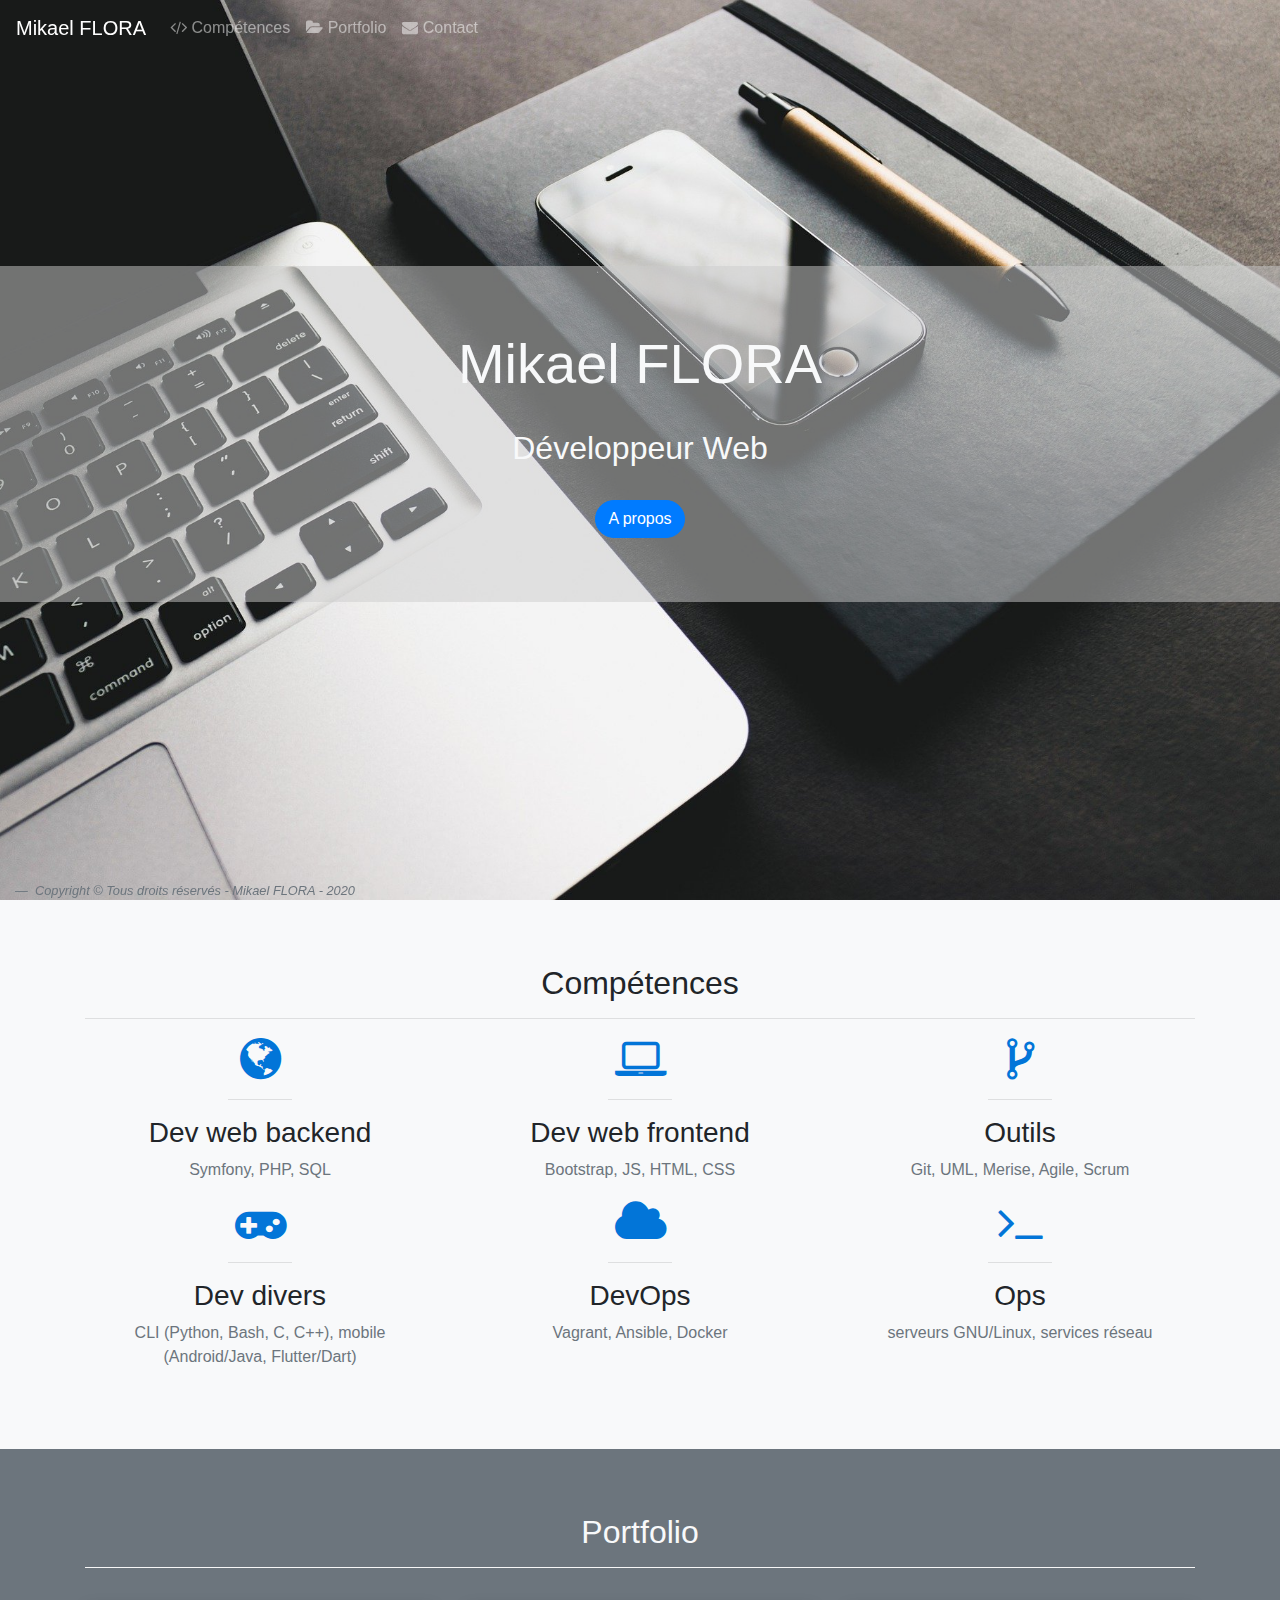
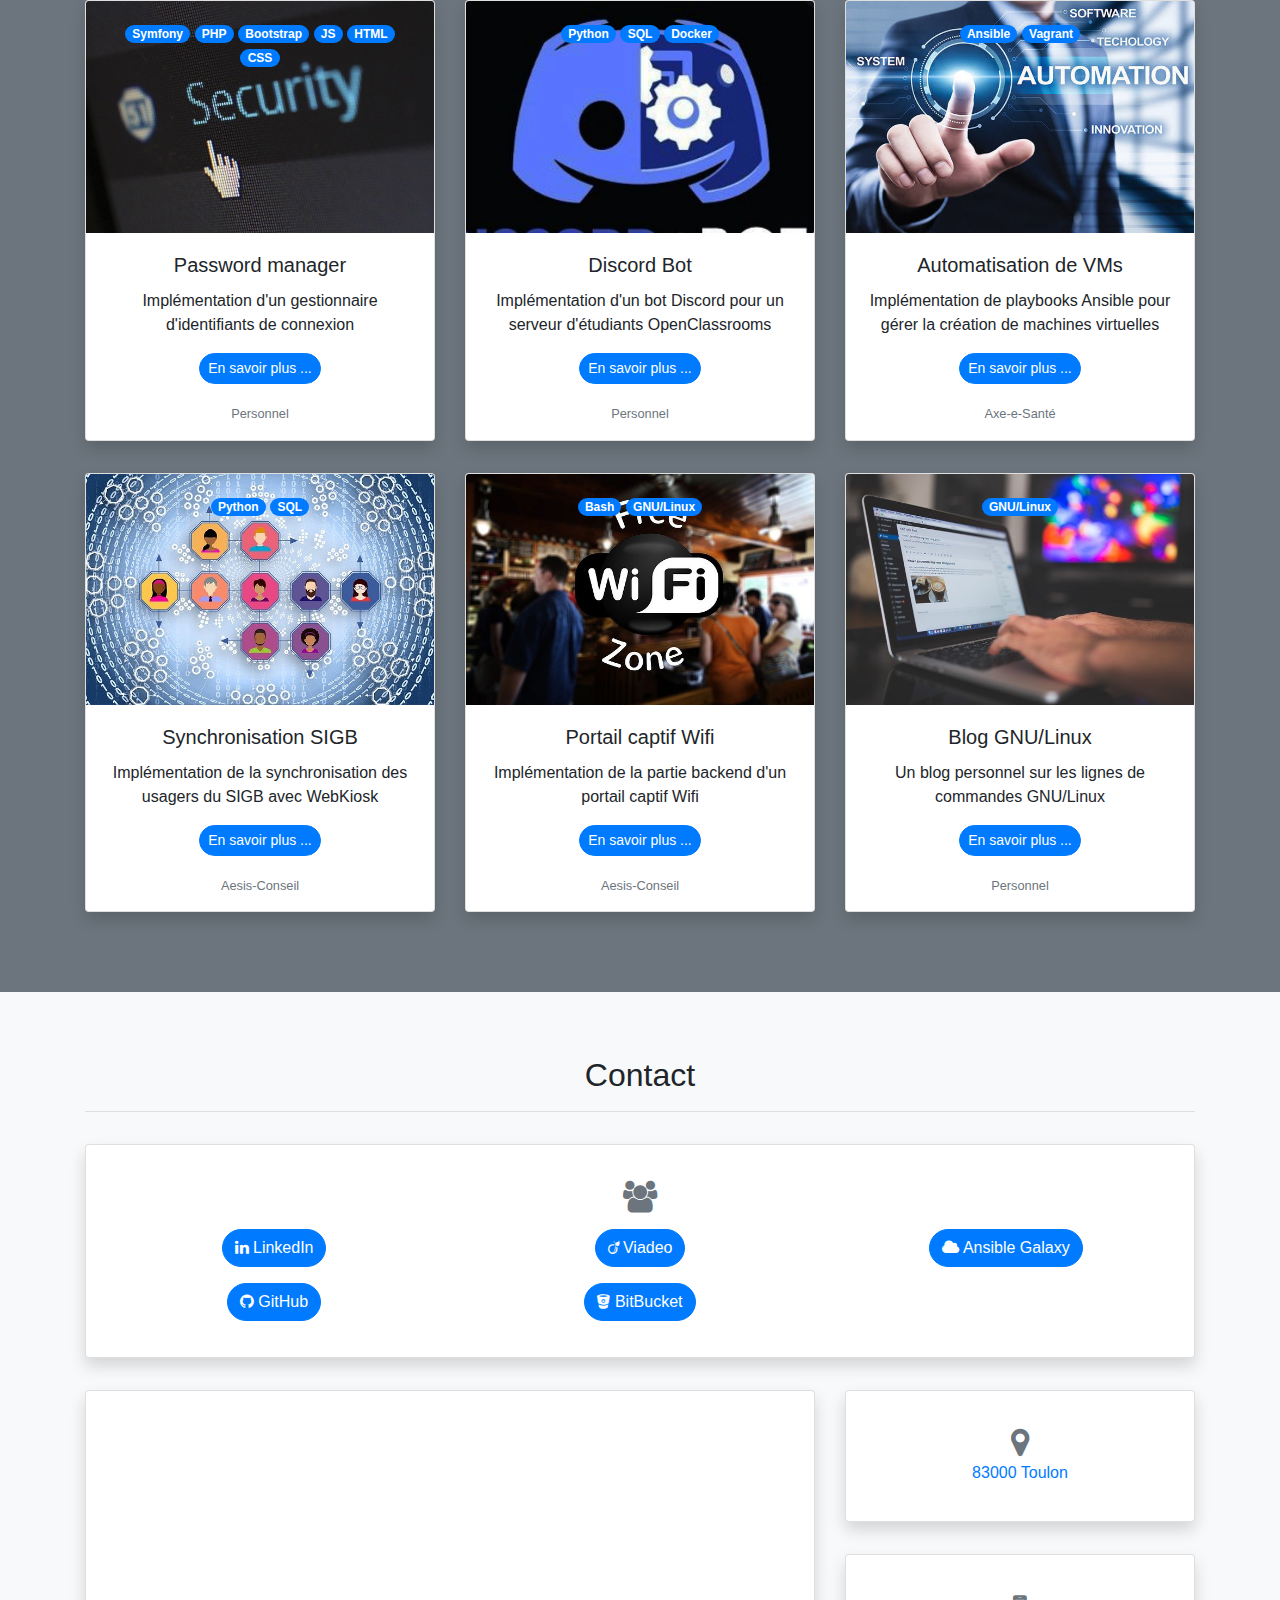
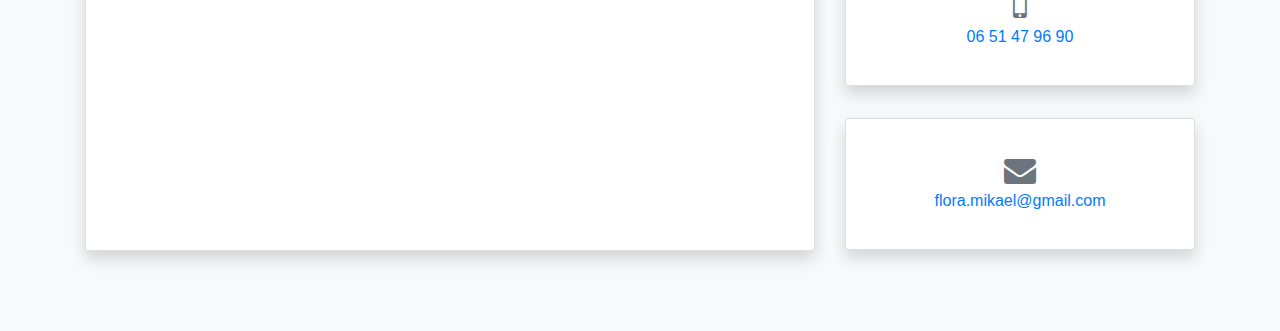
==== commit 127d39a5: "corrections diverse" ====
--- a/index.html
+++ b/index.html
@@ -67,7 +67,7 @@
 					<span style="font-size: 48px; color: #0275d8" class="fa fa-gamepad"></span>
 					<hr style="max-width: 64px">
 					<h3>Dev divers</h3>
-					<p class="text-muted">CLI (Python, Bash), mobile (Android/Java, Flutter/Dart)</p>
+					<p class="text-muted">CLI (Python, Bash, C, C++), mobile (Android/Java, Flutter/Dart)</p>
 				</div>
 				<div class="col-12 col-sm-6 col-md-4">
 					<span style="font-size: 48px; color: #0275d8" class="fa fa-cloud"></span>
@@ -79,7 +79,7 @@
 					<span style="font-size: 48px; color: #0275d8" class="fa fa-terminal"></span>
 					<hr style="max-width: 64px">
 					<h3>Ops</h3>
-					<p class="text-muted">serveur GNU/Linux, services réseau</p>
+					<p class="text-muted">serveurs GNU/Linux, services réseau</p>
 				</div>
 			</div>
 		</section>
@@ -91,43 +91,15 @@
 			<hr style="border-color: #f7f7f7">
 			<div class="card-deck">
 				<div class="card my-3 shadow project">
-					<img class="card-img-top" src="public/images/matrix.jpg" alt="Card image cap">
-					<div class="card-img-overlay">
-    					<p>
-    						<span class="card-text text-right badge badge-primary badge-pill">techno</span>
-    					</p>
-    				</div>
-					<div class="card-body">
-						<h5 class="card-title">Titre</h5>
-						<p class="card-text">Description</p>
-						<a href="password-manager.html" class="btn btn-primary btn-sm rounded-pill stretched-link">En savoir plus ...</a>
-					</div>
-					<div class="card-footed">
-						<p class="small text-muted">Personnel</p>
-					</div>
-				</div>
-				<div class="card my-3 shadow project">
-					<img class="card-img-top" src="public/images/matrix.jpg" alt="Card image cap">
-					<div class="card-img-overlay">
-    					<p>
-    						<span class="card-text text-right badge badge-primary badge-pill">techno</span>
-    					</p>
-    				</div>
-					<div class="card-body">
-						<h5 class="card-title">Titre</h5>
-						<p class="card-text">Description</p>
-						<a href="password-manager.html" class="btn btn-primary btn-sm rounded-pill stretched-link">En savoir plus ...</a>
-					</div>
-					<div class="card-footed">
-						<p class="small text-muted">Personnel</p>
-					</div>
-				</div>
-				<div class="card my-3 shadow project">
 					<img class="card-img-top" src="public/images/password-manager.jpg" alt="Card image cap">
 					<div class="card-img-overlay">
     					<p>
     						<span class="card-text text-right badge badge-primary badge-pill">Symfony</span>
+    						<span class="card-text text-right badge badge-primary badge-pill">PHP</span>
     						<span class="card-text text-right badge badge-primary badge-pill">Bootstrap</span>
+    						<span class="card-text text-right badge badge-primary badge-pill">JS</span>
+    						<span class="card-text text-right badge badge-primary badge-pill">HTML</span>
+    						<span class="card-text text-right badge badge-primary badge-pill">CSS</span>
     					</p>
     				</div>
 					<div class="card-body">
@@ -139,14 +111,13 @@
 						<p class="small text-muted">Personnel</p>
 					</div>
 				</div>
-			</div>
-			<div class="card-deck">
 				<div class="card my-3 shadow project">
 					<img class="card-img-top" src="public/images/discord.jpg" alt="Card image cap">
 					<div class="card-img-overlay">
     					<p>
     						<span class="card-text text-right badge badge-primary badge-pill">Python</span>
     						<span class="card-text text-right badge badge-primary badge-pill">SQL</span>
+    						<span class="card-text text-right badge badge-primary badge-pill">Docker</span>
     					</p>
     				</div>
 					<div class="card-body">
@@ -160,6 +131,12 @@
 				</div>
 				<div class="card my-3 shadow project">
 					<img class="card-img-top" src="public/images/automation.jpg" alt="Card image cap">
+					<div class="card-img-overlay">
+    					<p>
+    						<span class="card-text text-right badge badge-primary badge-pill">Ansible</span>
+    						<span class="card-text text-right badge badge-primary badge-pill">Vagrant</span>
+    					</p>
+    				</div>
 					<div class="card-body">
 						<h5 class="card-title">Automatisation de VMs</h5>
 						<p class="card-text">Implémentation de playbooks Ansible pour gérer la création de machines virtuelles</p>
@@ -169,6 +146,8 @@
 						<p class="small text-muted">Axe-e-Santé</p>
 					</div>
 				</div>
+			</div>
+			<div class="card-deck">
 				<div class="card my-3 shadow project">
 					<img class="card-img-top" src="public/images/users-network.jpg" alt="Card image cap">
 					<div class="card-img-overlay">
@@ -186,13 +165,12 @@
 						<p class="small text-muted">Aesis-Conseil</p>
 					</div>
 				</div>
-			</div>
-			<div class="card-deck">
 				<div class="card my-3 shadow project">
 					<img class="card-img-top" src="public/images/wifi.jpg" alt="Card image cap">
 					<div class="card-img-overlay">
     					<p>
     						<span class="card-text text-right badge badge-primary badge-pill">Bash</span>
+    						<span class="card-text text-right badge badge-primary badge-pill">GNU/Linux</span>
     					</p>
     				</div>
 					<div class="card-body">
@@ -206,6 +184,11 @@
 				</div>
 				<div class="card my-3 shadow project">
 					<img class="card-img-top" src="public/images/blog.jpg" alt="Card image cap">
+					<div class="card-img-overlay">
+    					<p>
+    						<span class="card-text text-right badge badge-primary badge-pill">GNU/Linux</span>
+    					</p>
+    				</div>
 					<div class="card-body">
 						<h5 class="card-title">Blog GNU/Linux</h5>
 						<p class="card-text">Un blog personnel sur les lignes de commandes GNU/Linux</p>
@@ -213,22 +196,6 @@
 					</div>
 					<div class="card-footed">
 						<p class="small text-muted">Personnel</p>
-					</div>
-				</div>
-				<div class="card my-3 shadow project">
-					<img class="card-img-top" src="public/images/weather-station.jpg" alt="Card image cap">
-					<div class="card-img-overlay">
-    					<p>
-    						<span class="card-text text-right badge badge-primary badge-pill">Python</span>
-    					</p>
-    				</div>
-					<div class="card-body">
-						<h5 class="card-title">Données météorologique</h5>
-						<p class="card-text">Solution d’acquisition et de transmission de données météorologique</p>
-						<a href="weatherstation.html" class="btn btn-primary btn-sm rounded-pill stretched-link">En savoir plus ...</a>
-					</div>
-					<div class="card-footed">
-						<p class="small text-muted">MIO - Mediterranean Institute of Oceanography</p>
 					</div>
 				</div>
 			</div>
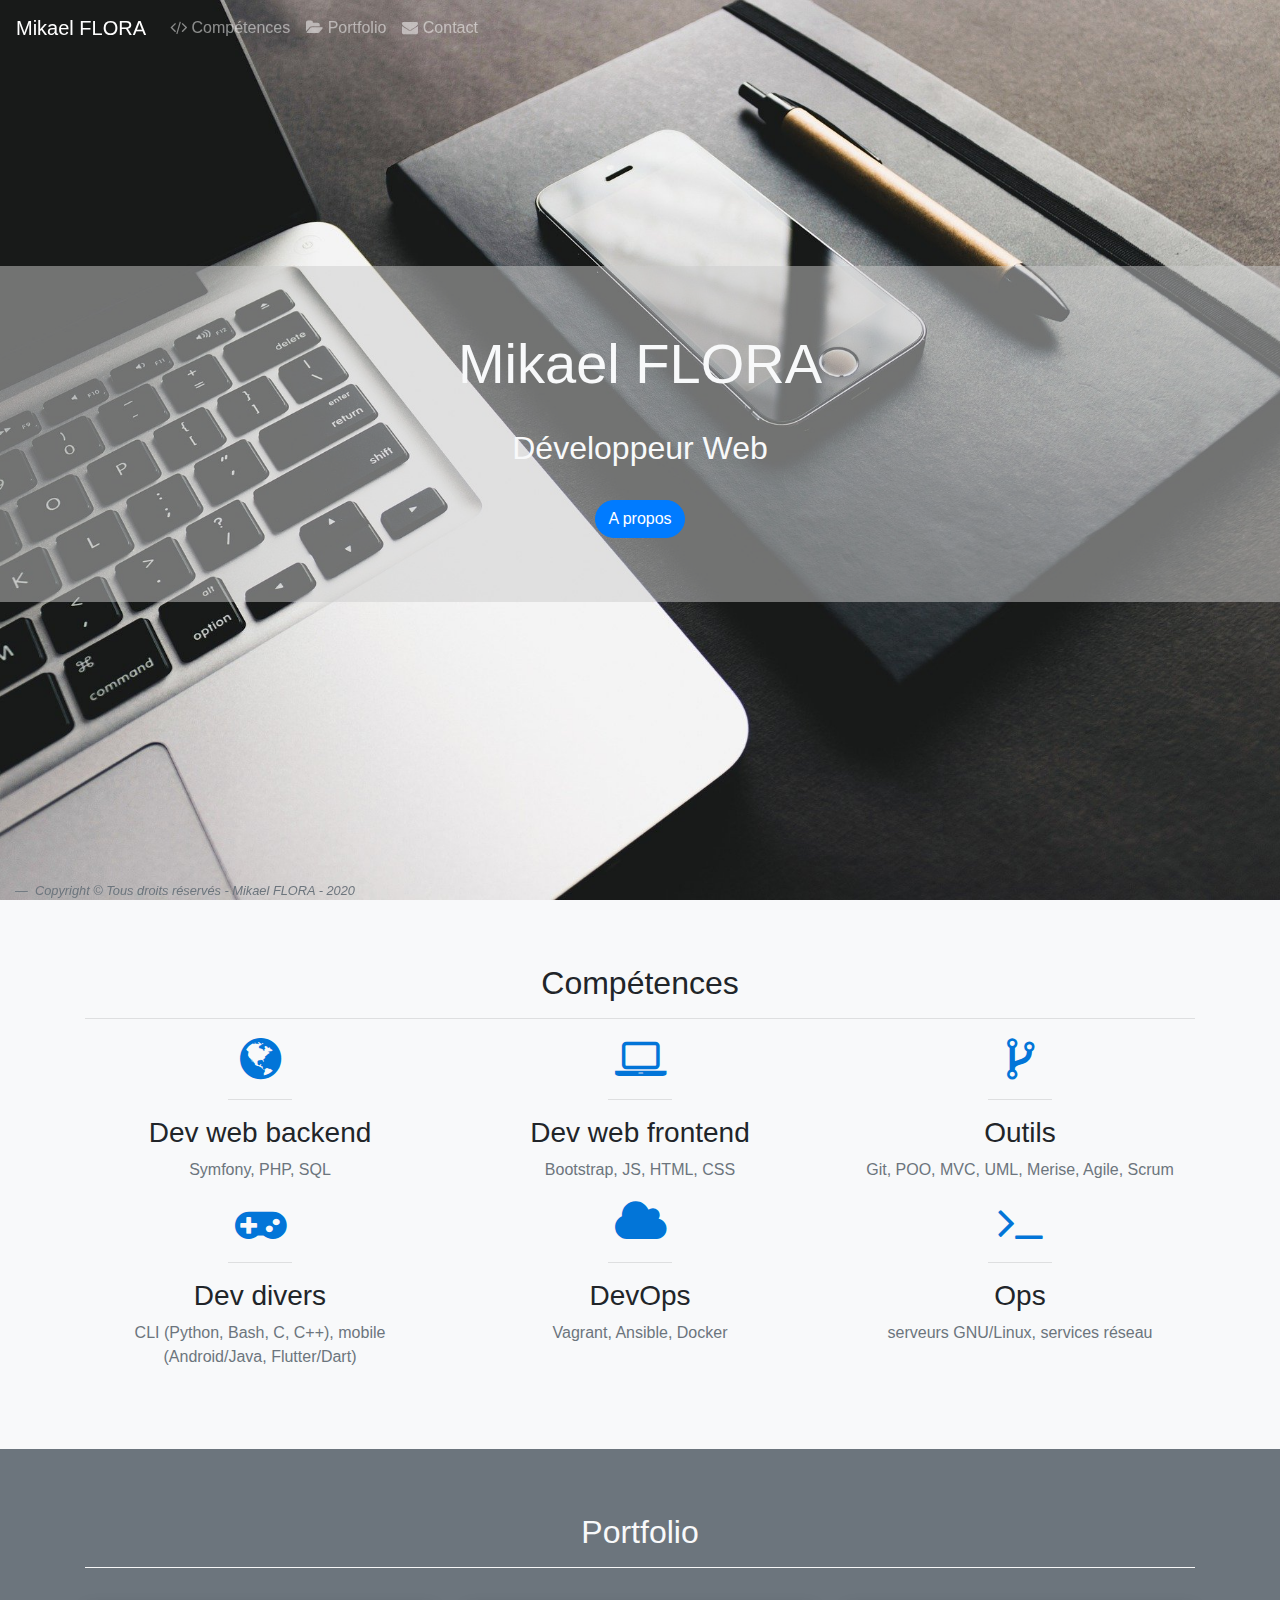
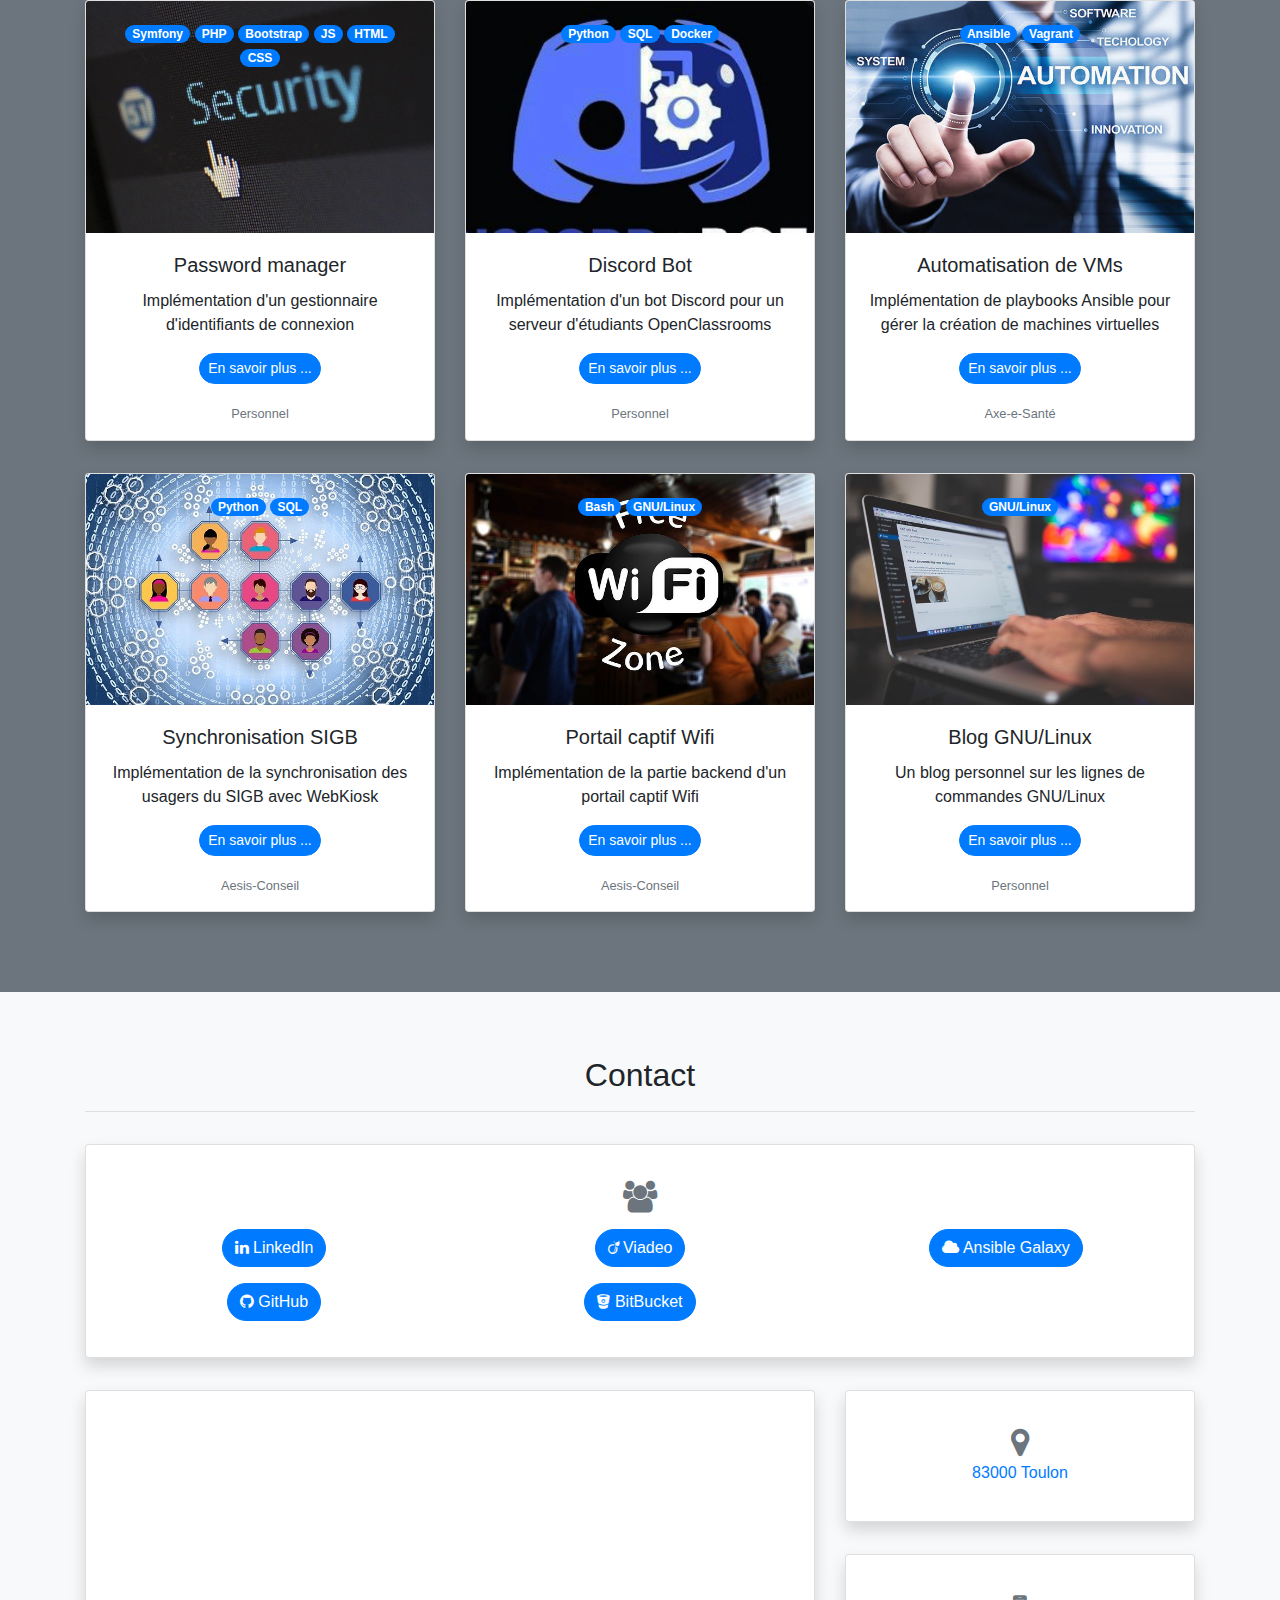
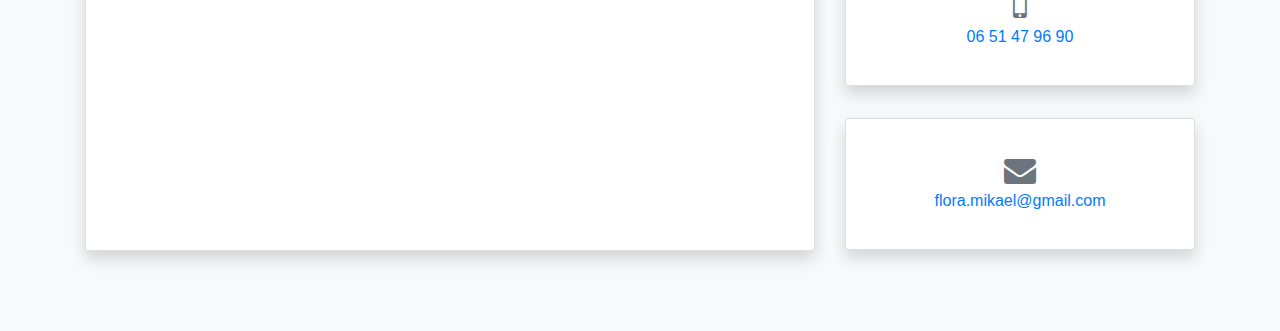
==== commit adcf8e06: "ajout de compétences POO et MVC" ====
--- a/index.html
+++ b/index.html
@@ -10,7 +10,7 @@
 <body>
 	<!-- menu -->
 	<nav class="navbar navbar-expand-sm navbar-dark bg-transparent fixed-top">
-		<a class="navbar-brand page-scroll" href="#">Mikael FLORA</a>
+		<a class="navbar-brand page-scroll fade-in-left" href="#">Mikael FLORA</a>
 		<button class="navbar-toggler collapsed" type="button" data-toggle="collapse" data-target="#navbarContent">
 			<span class="navbar-toggler-icon"></span>
 		</button>
@@ -45,37 +45,37 @@
 			<h2>Compétences</h2>
 			<hr>
 			<div class="row">
-				<div class="col-12 col-sm-6 col-md-4">
+				<div class="col-12 col-sm-6 col-md-4 left">
 					<span style="font-size: 48px; color: #0275d8" class="fa fa-globe"></span>
 					<hr style="max-width: 64px">
 					<h3>Dev web backend</h3>
 					<p class="text-muted">Symfony, PHP, SQL</p>
 				</div>
-				<div class="col-12 col-sm-6 col-md-4">
+				<div class="col-12 col-sm-6 col-md-4 down">
 					<span style="font-size: 48px; color: #0275d8" class="fa fa-laptop"></span>
 					<hr style="max-width: 64px">
 					<h3>Dev web frontend</h3>
 					<p class="text-muted">Bootstrap, JS, HTML, CSS</p>
 				</div>
-				<div class="col-12 col-sm-6 col-md-4">
+				<div class="col-12 col-sm-6 col-md-4 right">
 					<span style="font-size: 48px; color: #0275d8" class="fa fa-code-fork"></span>
 					<hr style="max-width: 64px">
 					<h3>Outils</h3>
-					<p class="text-muted">Git, UML, Merise, Agile, Scrum</p>
-				</div>
-				<div class="col-12 col-sm-6 col-md-4">
+					<p class="text-muted">Git, POO, MVC, UML, Merise, Agile, Scrum</p>
+				</div>
+				<div class="col-12 col-sm-6 col-md-4 left">
 					<span style="font-size: 48px; color: #0275d8" class="fa fa-gamepad"></span>
 					<hr style="max-width: 64px">
 					<h3>Dev divers</h3>
 					<p class="text-muted">CLI (Python, Bash, C, C++), mobile (Android/Java, Flutter/Dart)</p>
 				</div>
-				<div class="col-12 col-sm-6 col-md-4">
+				<div class="col-12 col-sm-6 col-md-4 down">
 					<span style="font-size: 48px; color: #0275d8" class="fa fa-cloud"></span>
 					<hr style="max-width: 64px">
 					<h3>DevOps</h3>
 					<p class="text-muted">Vagrant, Ansible, Docker</p>
 				</div>
-				<div class="col-12 col-sm-6 col-md-4">
+				<div class="col-12 col-sm-6 col-md-4 right">
 					<span style="font-size: 48px; color: #0275d8" class="fa fa-terminal"></span>
 					<hr style="max-width: 64px">
 					<h3>Ops</h3>
--- a/public/css/style.css
+++ b/public/css/style.css
@@ -43,7 +43,64 @@
     -moz-transform:scale(1.1,1.1);
 }
 
+.project:hover img {
+	background-size: cover;
+	object-fit: cover;
+	opacity: 0.7;
+	transition-duration: 0.2s ease;
+/*	-webkit-transform:scale(1.15);
+	-moz-transform:scale(1.15);
+	-ms-transform:scale(1.15);
+	-o-transform:scale(1.15);
+	transform:scale(1.15);*/
+}
+
 .project:hover {
-	transition: transform .25s ease;
-	transform: scale(1.10);
+	transition: transform .2s ease;
+	transform: scale(1.05);
 }
+
+.fade-in-left {
+	animation: fadeinleft 2s;
+}
+
+@keyframes fadeinleft {
+    from {
+        opacity: 0;
+        left: -300px;
+    }
+    to {
+        opacity: 1;
+        left: 0px;
+    }
+}
+
+.fade-in-down {
+	animation: fadeindown 2s;
+}
+
+@keyframes fadeindown {
+    from {
+        opacity: 0;
+        bottom: -300px;
+    }
+    to {
+        opacity: 1;
+        bottom: 0px;
+    }
+}
+
+.fade-in-right {
+	animation: fadeinright 2s;
+}
+
+@keyframes fadeinright {
+    from {
+        opacity: 0;
+        right: -300px;
+    }
+    to {
+        opacity: 1;
+        right: 0px;
+    }
+}
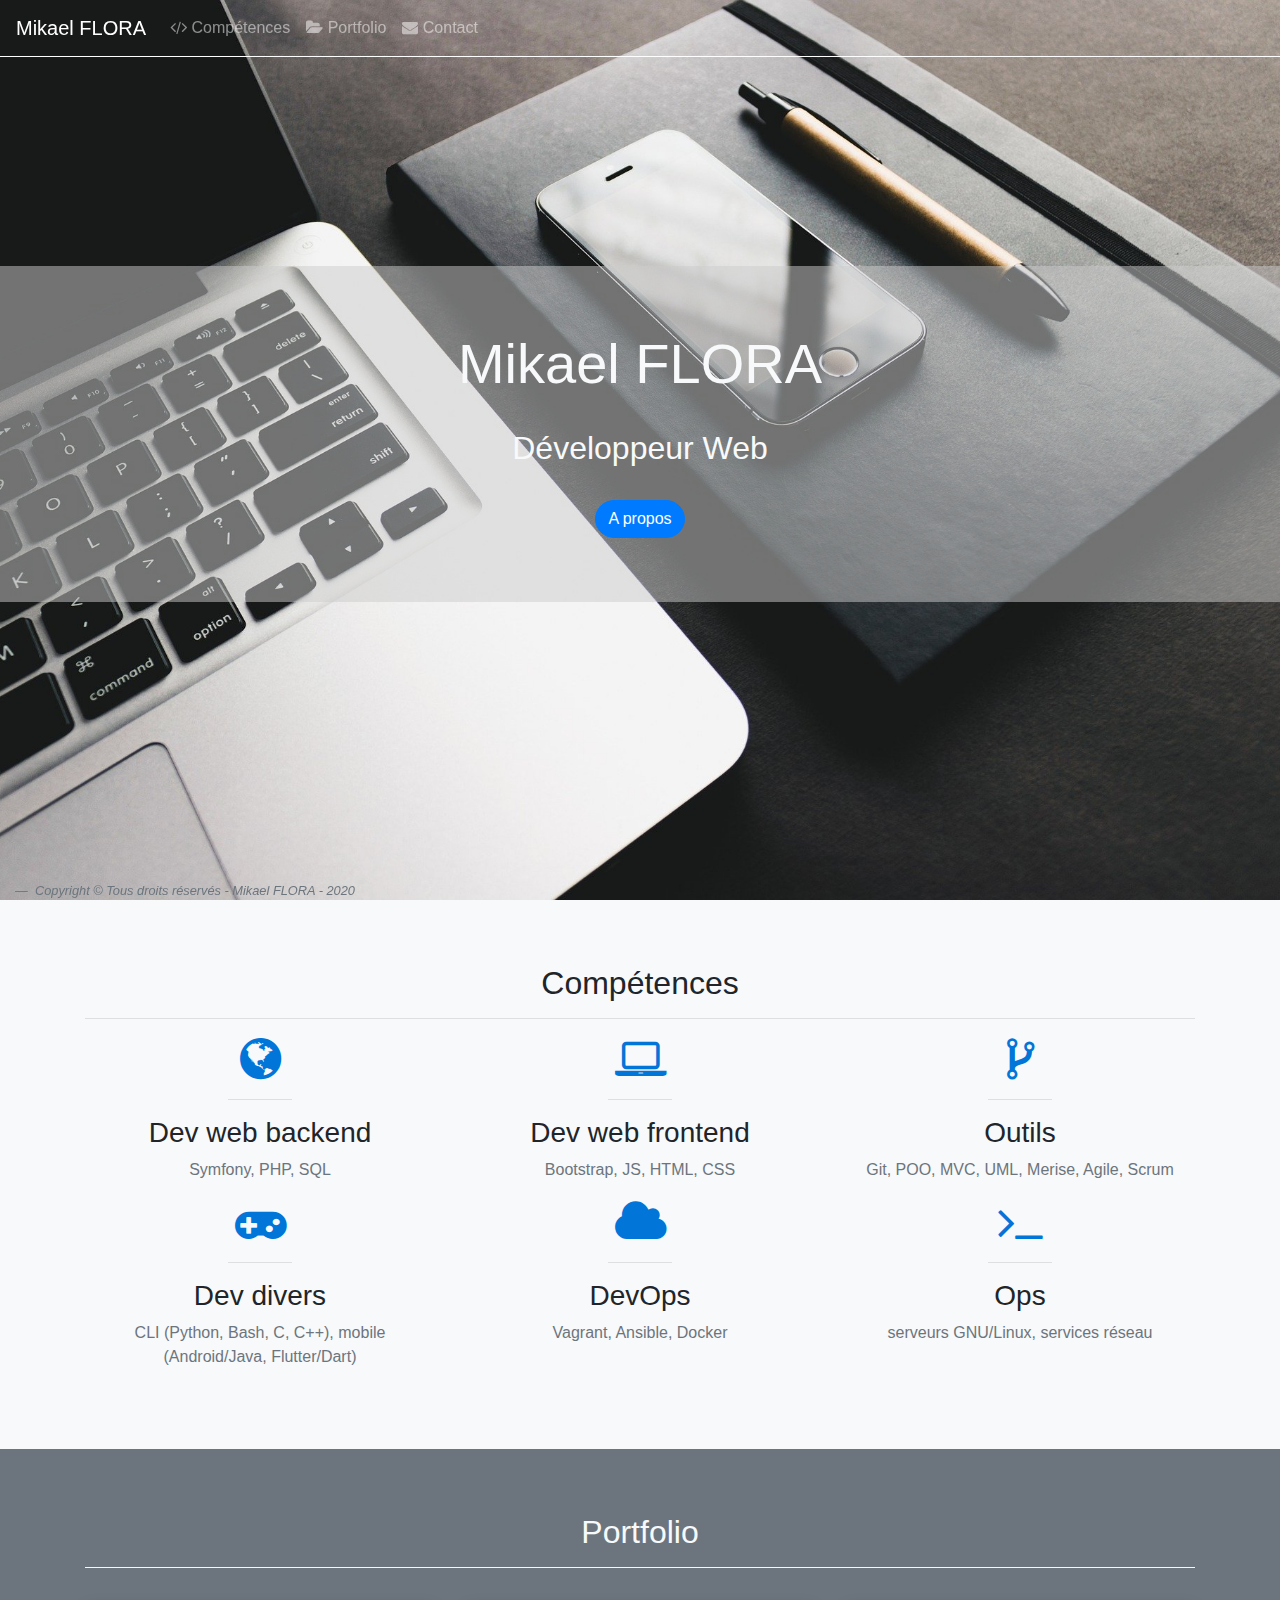
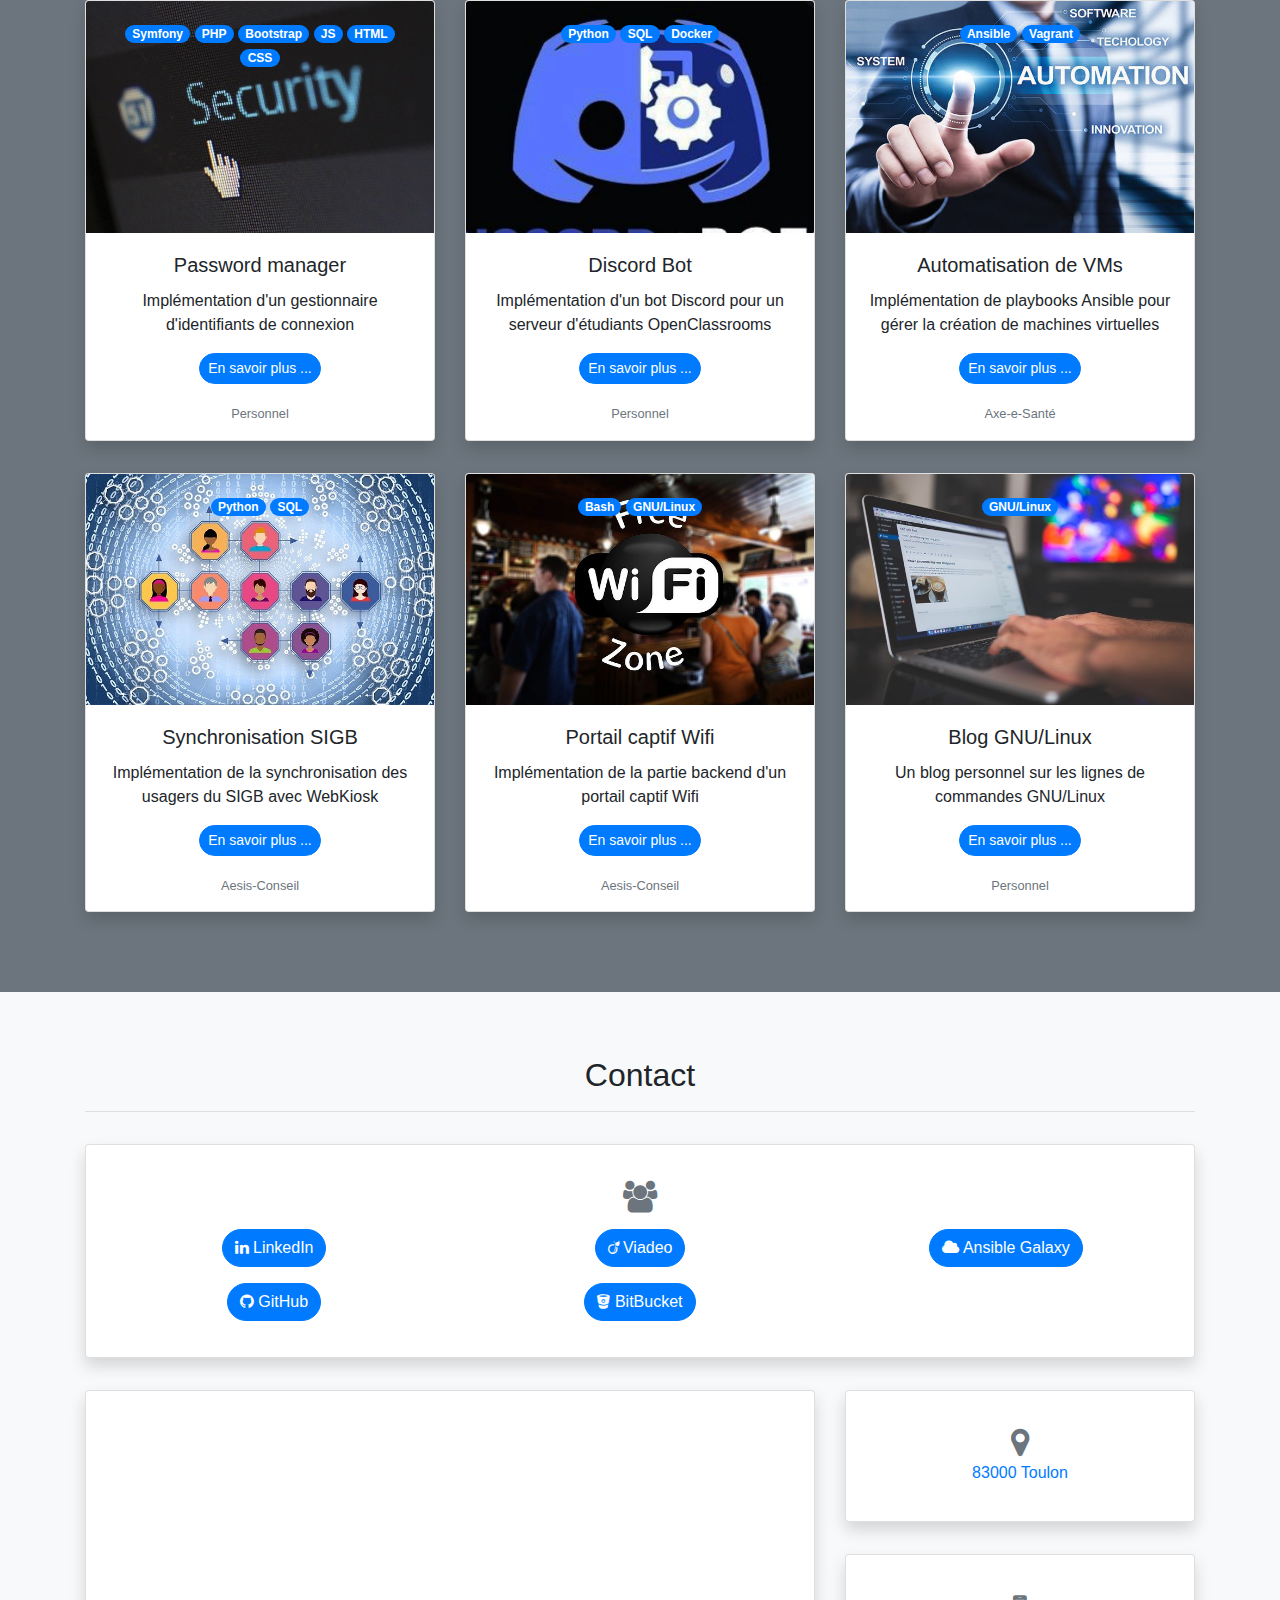
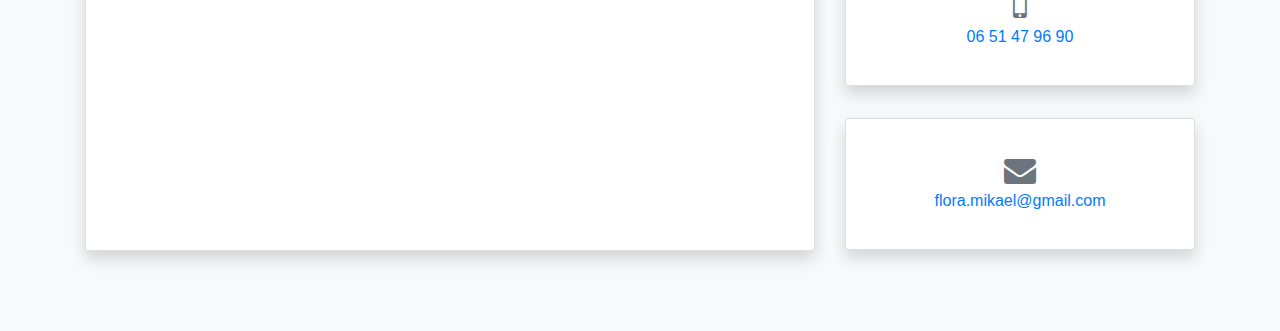
==== commit acb104e2: "ajout d'une bordure à la navbar" ====
--- a/index.html
+++ b/index.html
@@ -9,7 +9,7 @@
 </head>
 <body>
 	<!-- menu -->
-	<nav class="navbar navbar-expand-sm navbar-dark bg-transparent fixed-top">
+	<nav class="navbar navbar-expand-sm navbar-dark bg-transparent fixed-top border-bottom border-white">
 		<a class="navbar-brand page-scroll fade-in-left" href="#">Mikael FLORA</a>
 		<button class="navbar-toggler collapsed" type="button" data-toggle="collapse" data-target="#navbarContent">
 			<span class="navbar-toggler-icon"></span>
